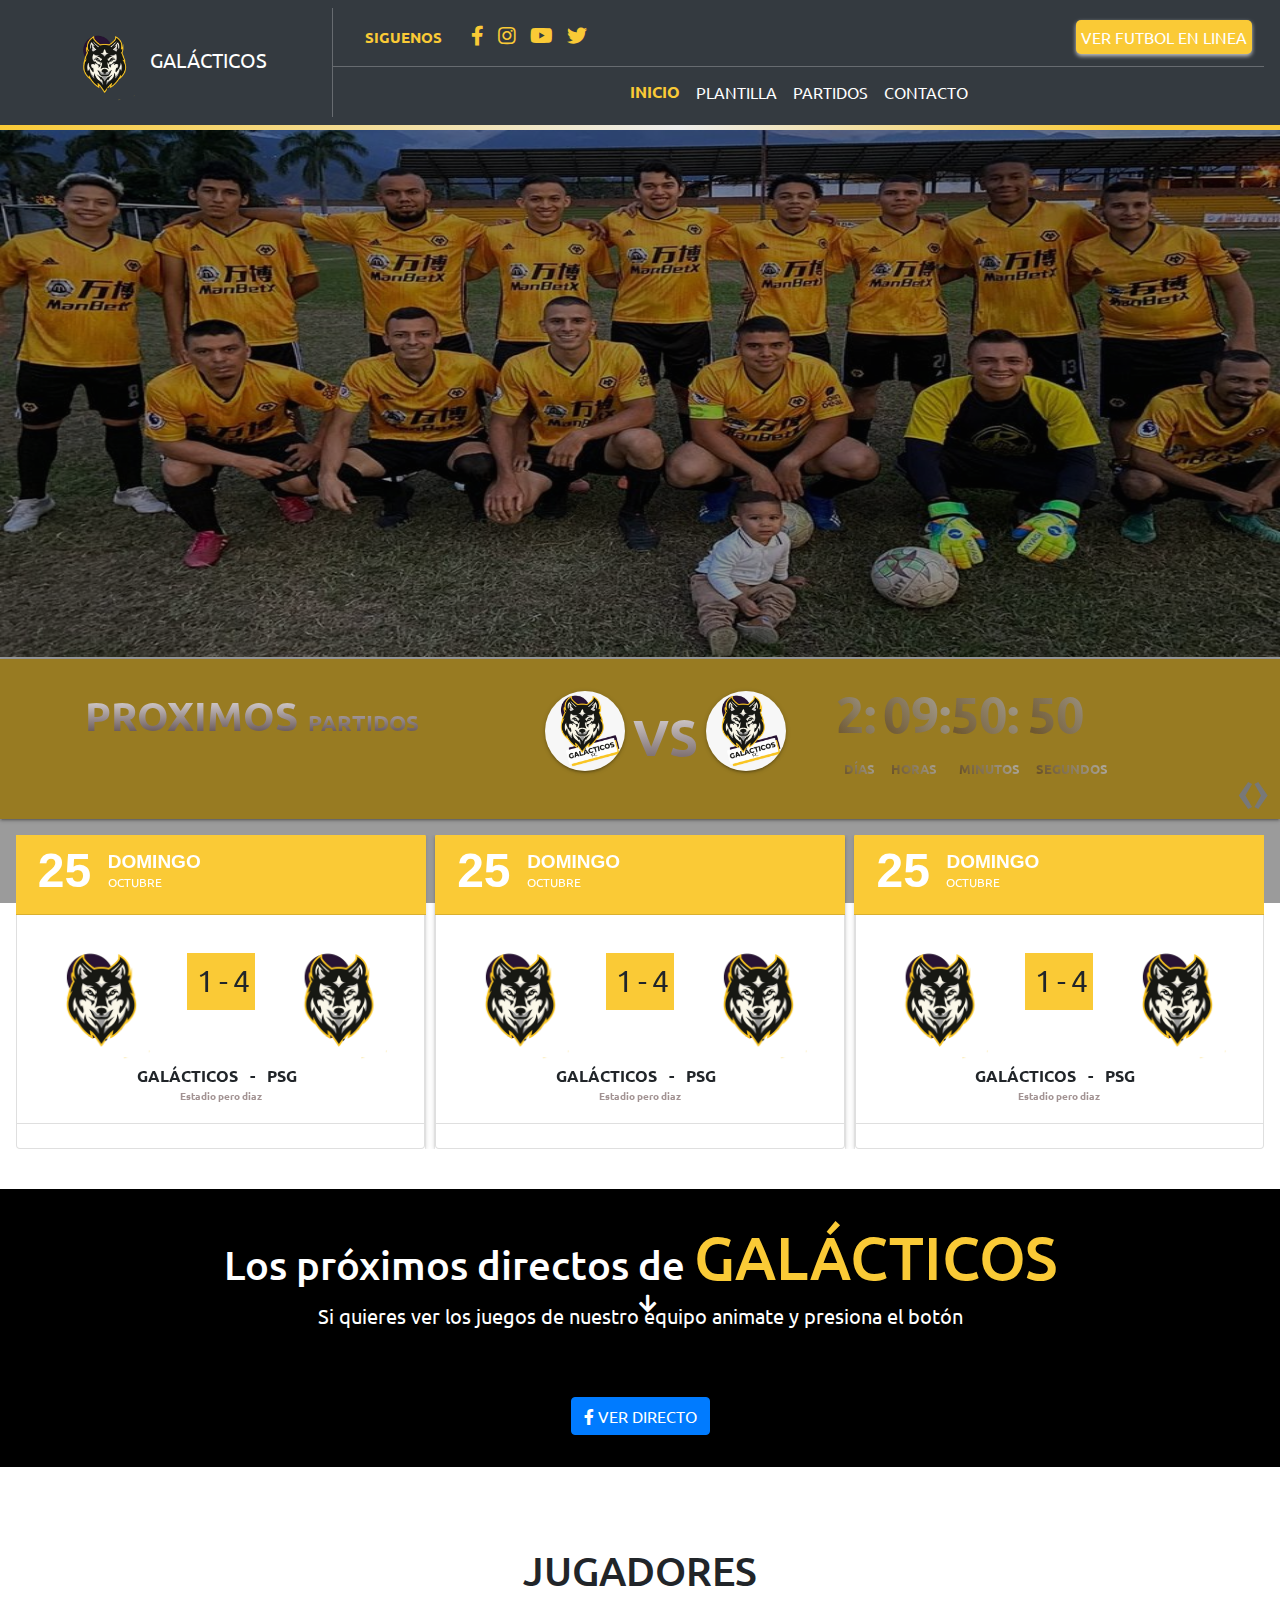
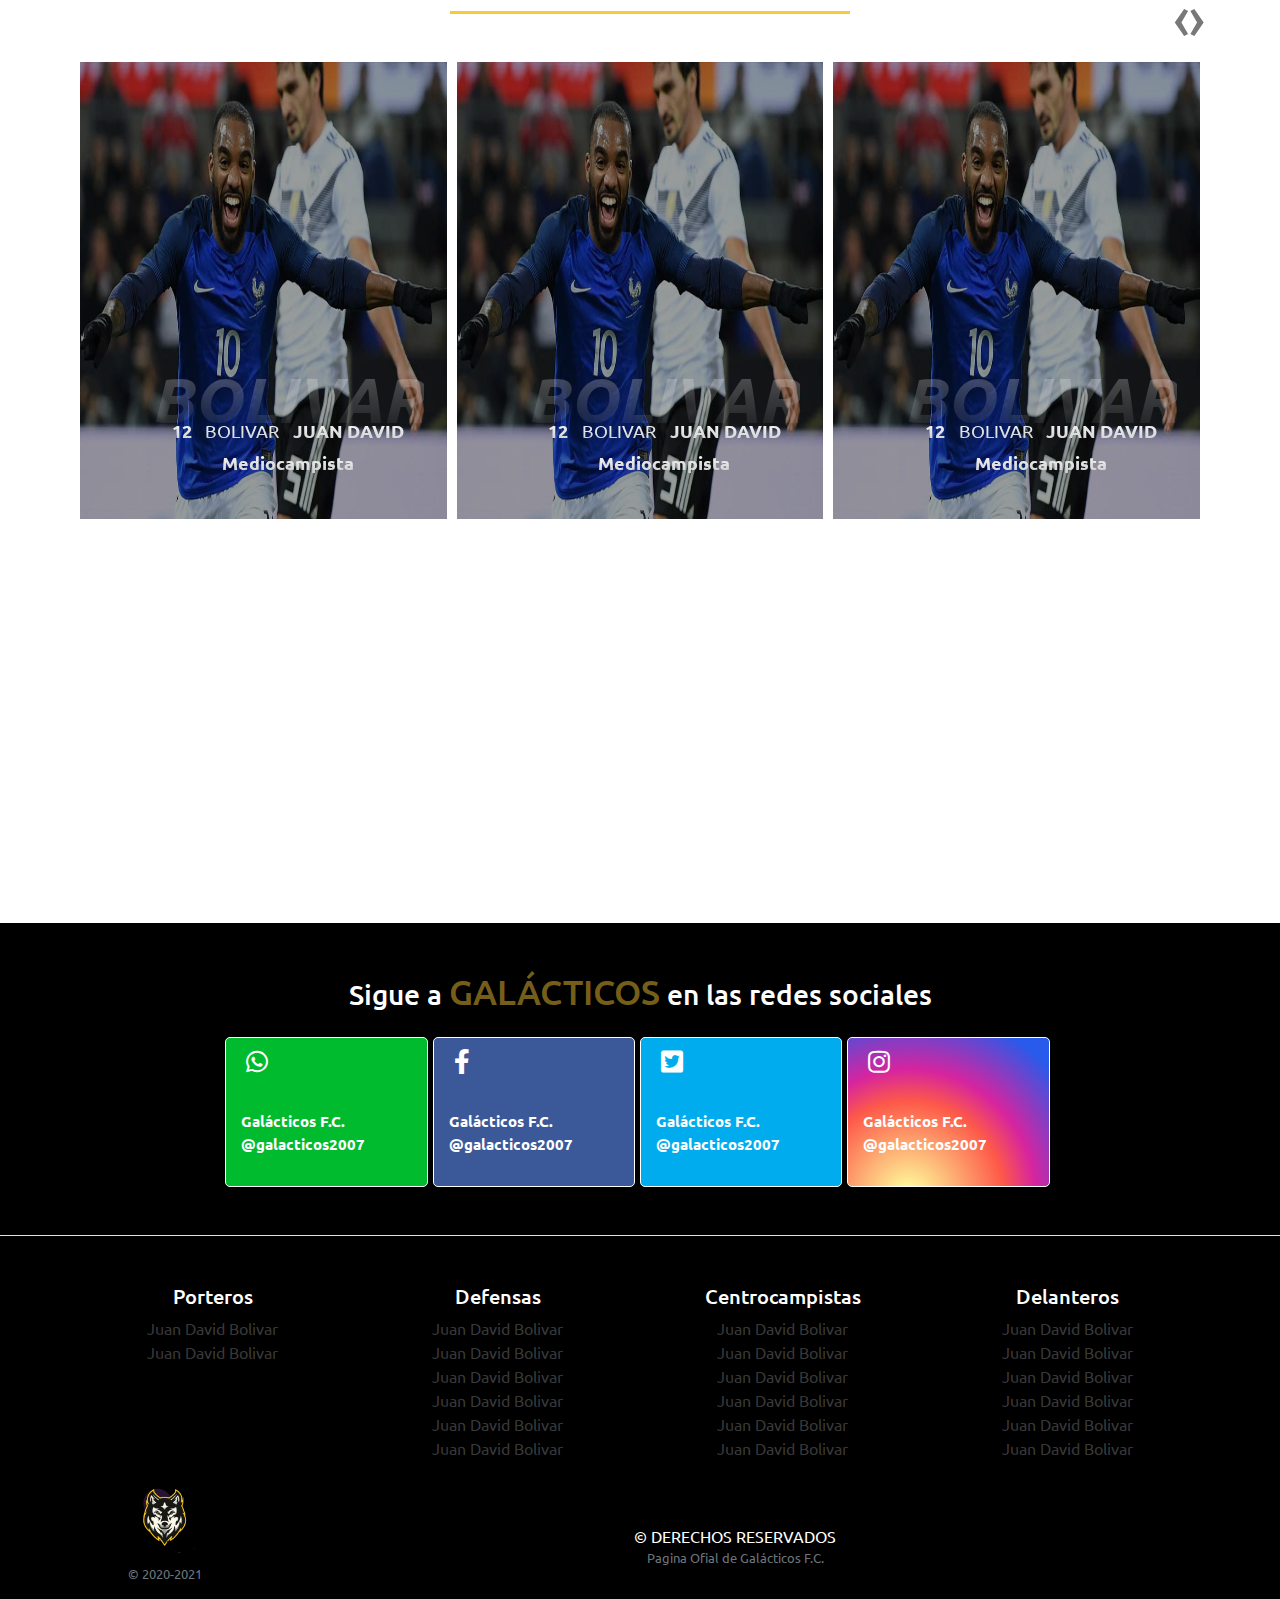
==== index.html @ aa2a275f "'cambios'" ====
<!doctype html>
<html lang="en">

<head>
    <!-- Required meta tags -->
    <meta charset="utf-8">
    <meta name="viewport" content="width=device-width, initial-scale=1, shrink-to-fit=no">

    <link rel="shortcut icon" href="favicon.ico">
    <link rel="icon" type="image/gif" href="assets/images/animated_favicon1.gif">

    <!-- Bootstrap CSS -->
    <!-- <link rel="stylesheet" href="https://cdn.jsdelivr.net/npm/bootstrap@4.5.3/dist/css/bootstrap.min.css" integrity="sha384-TX8t27EcRE3e/ihU7zmQxVncDAy5uIKz4rEkgIXeMed4M0jlfIDPvg6uqKI2xXr2" crossorigin="anonymous"> -->
    <link rel="stylesheet" href="assets/css/bootstrap.min.css">

    <link rel="stylesheet" href="assets/css/owl.carousel.min.css">
    <link rel="stylesheet" href="assets/css/owl.theme.default.min.css">

    <!-- <link href="https://fonts.googleapis.com/css2?family=Ubuntu&display=swap" rel="stylesheet"> -->
    <link href="https://fonts.googleapis.com/css2?family=Ubuntu:wght@700&display=swap" rel="stylesheet">
    <link rel="stylesheet" href="assets/css/fontawesome.css">

    <link rel="stylesheet" href="assets/css/style.css">

    <title>galácticos</title>
</head>

<body>

    <header>
        <nav class="navbar navbar-expand-lg navbar-dark bg-dark">
            <div id="logo-galacticos">
                <a class="navbar-brand" href="#">
                    <img src="assets/images/logo.png" class="img-fluid logo-main" alt=""> GALÁCTICOS
                </a>
            </div>
            <div id="main-galacticos">
                <div id="main-top">
                    <div id="social-networks">
                        <span>SIGUENOS</span>
                        <a href="#"><i class="fab fa-facebook-f"></i></a>
                        <a href="#"><i class="fab fa-instagram"></i></a>
                        <a href="#"><i class="fab fa-youtube"></i></a>
                        <a href="#"><i class="fab fa-twitter"></i></a>
                    </div>
                    <div id="button-line">
                        <a href="">VER FUTBOL EN LINEA</a>
                    </div>

                </div>
                <div id="main-bottom">
                    <button class="navbar-toggler" type="button" data-toggle="collapse" data-target="#navbarNavAltMarkup" aria-controls="navbarNavAltMarkup" aria-expanded="false" aria-label="Toggle navigation">
                        <span class="navbar-toggler-icon"></span>
                      </button>
                    <div class="collapse navbar-collapse" id="navbarNavAltMarkup">
                        <div class="navbar-nav">
                            <a class="nav-link active" href="#">INICIO</a>
                            <a class="nav-link" href="./players.html">PLANTILLA</a>
                            <a class="nav-link" href="#">PARTIDOS</a>
                            <a class="nav-link" href="#">CONTACTO</a>
                        </div>
                    </div>
                </div>
            </div>
        </nav>
        <section class="banner">
            <div class="overlay"></div>
        </section>
    </header>

    <section id="next-games">
        <div class="container">
            <div class="row">
                <div class="col-md-4">
                    <div id="title-next-games">
                        <h3 class="title">
                            PROXIMOS
                            <span>PARTIDOS</span>
                        </h3>
                    </div>
                </div>
                <div class="col-md-8 next-games justify-content-center">
                    <div id="title-next-games-two">
                        <div class="logo-games">
                            <img src=assets/images/logo.jpg alt="" class="img-fluid rounded-circle" width="80" height="80">
                        </div>
                        <div class="games-vs">
                            <span>VS</span>
                        </div>
                        <div class="logo-games">
                            <img src=assets/images/logo.jpg alt="" class="img-fluid rounded-circle" width="80" height="80">
                        </div>
                    </div>
                    <div class="date">
                        <div class="date-day">
                            <div class="number-date">
                                <div class="number" id="day">2</div>

                                <div class="separator">:</div>
                            </div>
                            <div class="title-day">
                                <span>DÍAS</span>
                            </div>
                        </div>
                        <div class="date-hour">
                            <div class="number-date">
                                <div id="number-hours" class="number">09</div>
                                <div class="separator">:</div>
                            </div>
                            <div class="title-day">
                                <span>HORAS</span>
                            </div>
                        </div>
                        <div class="date-minute">
                            <div class="number-date">
                                <div class="number" id="number-minutes">50</div>
                                <div class="separator">:</div>
                            </div>
                            <div class="title-day">
                                <span>MINUTOS</span>
                            </div>
                        </div>
                        <div class="date-seconds">
                            <div class="number-date">
                                <div class="number" id="number-seconds">50</div>
                            </div>
                            <div class="title-day">
                                <span>SEGUNDOS</span>
                            </div>
                        </div>
                    </div>
                </div>
                <!-- <div class="col-md-2">
                </div> -->
            </div>
        </div>
    </section>

    <section id="carousel">
        <div class="owl-carousel">
            <!-- card-carousel -->
            <div class="card-carousel">
                <div class="card">
                    <div class="card-header">
                        <h3 class="title-left">
                            <span class="day">25</span>
                            <span class="info-day">
                                <span class="name-day">DOMINGO</span>
                            <span class="month-day">OCTUBRE</span>
                            </span>
                        </h3>

                    </div>
                    <div class="card-body">
                        <div id="title-next-games-two">
                            <div class="logo-games">
                                <img src=assets/images/logo.png alt="" class="img-fluid" width="80" height="80">
                            </div>
                            <div class="games-vs">
                                <span>1</span>
                                <span>-</span>
                                <span>4</span>
                            </div>
                            <div class="logo-games">
                                <img src=assets/images/logo.png alt="" class="img-fluid" width="80" height="80">
                            </div>
                        </div>
                        <div class="title-team">
                            <span>GALÁCTICOS</span>
                            <span>-</span>
                            <span>PSG</span>
                        </div>
                        <div class="stadium">
                            <span>Estadio pero diaz</span>
                        </div>
                    </div>
                    <div class="card-footer">

                    </div>
                </div>
            </div>

            <!-- card-carousel -->
            <div class="card-carousel">
                <div class="card">
                    <div class="card-header">
                        <h3 class="title-left">
                            <span class="day">25</span>
                            <span class="info-day">
                                <span class="name-day">DOMINGO</span>
                            <span class="month-day">OCTUBRE</span>
                            </span>
                        </h3>

                    </div>
                    <div class="card-body">
                        <div id="title-next-games-two">
                            <div class="logo-games">
                                <img src=assets/images/logo.png alt="" class="img-fluid" width="80" height="80">
                            </div>
                            <div class="games-vs">
                                <span>1</span>
                                <span>-</span>
                                <span>4</span>
                            </div>
                            <div class="logo-games">
                                <img src=assets/images/logo.png alt="" class="img-fluid" width="80" height="80">
                            </div>
                        </div>
                        <div class="title-team">
                            <span>GALÁCTICOS</span>
                            <span>-</span>
                            <span>PSG</span>
                        </div>
                        <div class="stadium">
                            <span>Estadio pero diaz</span>
                        </div>
                    </div>
                    <div class="card-footer">

                    </div>
                </div>
            </div>

            <!-- card-carousel -->
            <div class="card-carousel">
                <div class="card">
                    <div class="card-header">
                        <h3 class="title-left">
                            <span class="day">25</span>
                            <span class="info-day">
                                <span class="name-day">DOMINGO</span>
                            <span class="month-day">OCTUBRE</span>
                            </span>
                        </h3>

                    </div>
                    <div class="card-body">
                        <div id="title-next-games-two">
                            <div class="logo-games">
                                <img src=assets/images/logo.png alt="" class="img-fluid" width="80" height="80">
                            </div>
                            <div class="games-vs">
                                <span>1</span>
                                <span>-</span>
                                <span>4</span>
                            </div>
                            <div class="logo-games">
                                <img src=assets/images/logo.png alt="" class="img-fluid" width="80" height="80">
                            </div>
                        </div>
                        <div class="title-team">
                            <span>GALÁCTICOS</span>
                            <span>-</span>
                            <span>PSG</span>
                        </div>
                        <div class="stadium">
                            <span>Estadio pero diaz</span>
                        </div>
                    </div>
                    <div class="card-footer">

                    </div>
                </div>
            </div>

            <!-- card-carousel -->
            <div class="card-carousel">
                <div class="card">
                    <div class="card-header">
                        <h3 class="title-left">
                            <span class="day">25</span>
                            <span class="info-day">
                                <span class="name-day">DOMINGO</span>
                            <span class="month-day">OCTUBRE</span>
                            </span>
                        </h3>

                    </div>
                    <div class="card-body">
                        <div id="title-next-games-two">
                            <div class="logo-games">
                                <img src=assets/images/logo.png alt="" class="img-fluid" width="80" height="80">
                            </div>
                            <div class="games-vs">
                                <span>1</span>
                                <span>-</span>
                                <span>4</span>
                            </div>
                            <div class="logo-games">
                                <img src=assets/images/logo.png alt="" class="img-fluid" width="80" height="80">
                            </div>
                        </div>
                        <div class="title-team">
                            <span>GALÁCTICOS</span>
                            <span>-</span>
                            <span>PSG</span>
                        </div>
                        <div class="stadium">
                            <span>Estadio pero diaz</span>
                        </div>
                    </div>
                    <div class="card-footer">

                    </div>
                </div>
            </div>

            <!-- card-carousel -->
            <div class="card-carousel">
                <div class="card">
                    <div class="card-header">
                        <h3 class="title-left">
                            <span class="day">25</span>
                            <span class="info-day">
                                <span class="name-day">DOMINGO</span>
                            <span class="month-day">OCTUBRE</span>
                            </span>
                        </h3>

                    </div>
                    <div class="card-body">
                        <div id="title-next-games-two">
                            <div class="logo-games">
                                <img src=assets/images/logo.png alt="" class="img-fluid" width="80" height="80">
                            </div>
                            <div class="games-vs">
                                <span>1</span>
                                <span>-</span>
                                <span>4</span>
                            </div>
                            <div class="logo-games">
                                <img src=assets/images/logo.png alt="" class="img-fluid" width="80" height="80">
                            </div>
                        </div>
                        <div class="title-team">
                            <span>GALÁCTICOS</span>
                            <span>-</span>
                            <span>PSG</span>
                        </div>
                        <div class="stadium">
                            <span>Estadio pero diaz</span>
                        </div>
                    </div>
                    <div class="card-footer">

                    </div>
                </div>
            </div>

            <!-- card-carousel -->
            <div class="card-carousel">
                <div class="card">
                    <div class="card-header">
                        <h3 class="title-left">
                            <span class="day">25</span>
                            <span class="info-day">
                                <span class="name-day">DOMINGO</span>
                            <span class="month-day">OCTUBRE</span>
                            </span>
                        </h3>

                    </div>
                    <div class="card-body">
                        <div id="title-next-games-two">
                            <div class="logo-games">
                                <img src=assets/images/logo.png alt="" class="img-fluid" width="80" height="80">
                            </div>
                            <div class="games-vs">
                                <span>1</span>
                                <span>-</span>
                                <span>4</span>
                            </div>
                            <div class="logo-games">
                                <img src=assets/images/logo.png alt="" class="img-fluid" width="80" height="80">
                            </div>
                        </div>
                        <div class="title-team">
                            <span>GALÁCTICOS</span>
                            <span>-</span>
                            <span>PSG</span>
                        </div>
                        <div class="stadium">
                            <span>Estadio pero diaz</span>
                        </div>
                    </div>
                    <div class="card-footer">

                    </div>
                </div>
            </div>


        </div>
    </section>

    <section id="directos">
        <h1>Los próximos directos de <span>galácticos</span></h1>
        <p>Si quieres ver los juegos de nuestro equipo animate y presiona el botón
            <div class="flecha-directos">
                <a title="Saber más!" class="menuPpal suavizado" href="#ideas"><i class="fas fa-arrow-down flecha animatedColor" aria-hidden="true"></i> </a>
            </div>
            <!-- <i class="fas fa-arrow-down"></i></p> -->
            <div class="text-center">
                <a href="https://web.facebook.com/galacticos2007/live_videos/?ref=page_internal" target="_blank"><button class="btn btn-primary"><i class="fab fa-facebook-f"></i> Ver directo </button></a>
            </div>
    </section>

    <section id="team">
        <h1>jugadores</h1>
        <hr class="hr-team">
        <div class="owl-carousel mt-5">
            <div class="team-container">
                <div class="team-item">
                    <img src="assets/images/equipo.jpg" alt="" class="team-img">
                    <di class="overlay"></di>
                    <div class="team-info-person">
                        <p class="team-info-person-p">
                            <span class="name-large">BOLIVAR</span>
                            <span class="number">12</span>
                            <span class="firt-name">BOLIVAR</span>
                            <span class="name">JUAN DAVID</span>
                        </p>
                        <span class="position">Mediocampista</span>
                    </div>
                    <div class="team-text">
                        <div class="row">
                            <div class="col-md-4">
                                <div class="info-games">
                                    <span class="title-games">Partidos</span>
                                    <span class="number-games">6</span>
                                    <span class="year-games">Año-2020</span>
                                </div>
                            </div>
                            <div class="col-md-4">
                                <div class="info-games">
                                    <span class="title-games">Goles</span>
                                    <span class="number-games">3</span>
                                    <span class="year-games">Año-2020</span>
                                </div>
                            </div>
                            <div class="col-md-4">
                                <div class="info-games">
                                    <span class="title-games">Asistencias</span>
                                    <span class="number-games">4</span>
                                    <span class="year-games">Año-2020</span>
                                </div>
                            </div>
                        </div>
                    </div>
                </div>
            </div>
            <div class="team-container">
                <div class="team-item">
                    <img src="assets/images/equipo.jpg" alt="" class="team-img">
                    <di class="overlay"></di>
                    <div class="team-info-person">
                        <p class="team-info-person-p">
                            <span class="name-large">BOLIVAR</span>
                            <span class="number">12</span>
                            <span class="firt-name">BOLIVAR</span>
                            <span class="name">JUAN DAVID</span>
                        </p>
                        <span class="position">Mediocampista</span>
                    </div>
                    <div class="team-text">
                        <div class="row">
                            <div class="col-md-4">
                                <div class="info-games">
                                    <span class="title-games">Partidos</span>
                                    <span class="number-games">6</span>
                                    <span class="year-games">Año-2020</span>
                                </div>
                            </div>
                            <div class="col-md-4">
                                <div class="info-games">
                                    <span class="title-games">Goles</span>
                                    <span class="number-games">3</span>
                                    <span class="year-games">Año-2020</span>
                                </div>
                            </div>
                            <div class="col-md-4">
                                <div class="info-games">
                                    <span class="title-games">Asistencias</span>
                                    <span class="number-games">4</span>
                                    <span class="year-games">Año-2020</span>
                                </div>
                            </div>
                        </div>
                    </div>
                </div>
            </div>
            <div class="team-container">
                <div class="team-item">
                    <img src="assets/images/equipo.jpg" alt="" class="team-img">
                    <di class="overlay"></di>
                    <div class="team-info-person">
                        <p class="team-info-person-p">
                            <span class="name-large">BOLIVAR</span>
                            <span class="number">12</span>
                            <span class="firt-name">BOLIVAR</span>
                            <span class="name">JUAN DAVID</span>
                        </p>
                        <span class="position">Mediocampista</span>
                    </div>
                    <div class="team-text">
                        <div class="row">
                            <div class="col-md-4">
                                <div class="info-games">
                                    <span class="title-games">Partidos</span>
                                    <span class="number-games">6</span>
                                    <span class="year-games">Año-2020</span>
                                </div>
                            </div>
                            <div class="col-md-4">
                                <div class="info-games">
                                    <span class="title-games">Goles</span>
                                    <span class="number-games">3</span>
                                    <span class="year-games">Año-2020</span>
                                </div>
                            </div>
                            <div class="col-md-4">
                                <div class="info-games">
                                    <span class="title-games">Asistencias</span>
                                    <span class="number-games">4</span>
                                    <span class="year-games">Año-2020</span>
                                </div>
                            </div>
                        </div>
                    </div>
                </div>
            </div>
            <div class="team-container">
                <div class="team-item">
                    <img src="assets/images/equipo.jpg" alt="" class="team-img">
                    <di class="overlay"></di>
                    <div class="team-info-person">
                        <p class="team-info-person-p">
                            <span class="name-large">BOLIVAR</span>
                            <span class="number">12</span>
                            <span class="firt-name">BOLIVAR</span>
                            <span class="name">JUAN DAVID</span>
                        </p>
                        <span class="position">Mediocampista</span>
                    </div>
                    <div class="team-text">
                        <div class="row">
                            <div class="col-md-4">
                                <div class="info-games">
                                    <span class="title-games">Partidos</span>
                                    <span class="number-games">6</span>
                                    <span class="year-games">Año-2020</span>
                                </div>
                            </div>
                            <div class="col-md-4">
                                <div class="info-games">
                                    <span class="title-games">Goles</span>
                                    <span class="number-games">3</span>
                                    <span class="year-games">Año-2020</span>
                                </div>
                            </div>
                            <div class="col-md-4">
                                <div class="info-games">
                                    <span class="title-games">Asistencias</span>
                                    <span class="number-games">4</span>
                                    <span class="year-games">Año-2020</span>
                                </div>
                            </div>
                        </div>
                    </div>
                </div>
            </div>
            <div class="team-container">
                <div class="team-item">
                    <img src="assets/images/equipo.jpg" alt="" class="team-img">
                    <di class="overlay"></di>
                    <div class="team-info-person">
                        <p class="team-info-person-p">
                            <span class="name-large">BOLIVAR</span>
                            <span class="number">12</span>
                            <span class="firt-name">BOLIVAR</span>
                            <span class="name">JUAN DAVID</span>
                        </p>
                        <span class="position">Mediocampista</span>
                    </div>
                    <div class="team-text">
                        <div class="row">
                            <div class="col-md-4">
                                <div class="info-games">
                                    <span class="title-games">Partidos</span>
                                    <span class="number-games">6</span>
                                    <span class="year-games">Año-2020</span>
                                </div>
                            </div>
                            <div class="col-md-4">
                                <div class="info-games">
                                    <span class="title-games">Goles</span>
                                    <span class="number-games">3</span>
                                    <span class="year-games">Año-2020</span>
                                </div>
                            </div>
                            <div class="col-md-4">
                                <div class="info-games">
                                    <span class="title-games">Asistencias</span>
                                    <span class="number-games">4</span>
                                    <span class="year-games">Año-2020</span>
                                </div>
                            </div>
                        </div>
                    </div>
                </div>
            </div>
        </div>
    </section>

    <section id="statistics">
        <div class="container">
            <div class="row">
                <div class="col-md-3 justify-content-center">
                    <div class="text-center">
                        <div class="text">
                            <span>Partidos</span>
                            <strong class="number" data-number="20">7</strong>
                            <span>jugados</span>
                        </div>
                    </div>
                </div>
                <div class="col-md-3 justify-content-center">
                    <div class="text-center">
                        <div class="text">
                            <span>Partidos</span>
                            <strong class="number" data-number="20">5</strong>
                            <span>Ganados</span>
                        </div>
                    </div>
                </div>
                <div class="col-md-3 justify-content-center">
                    <div class="text-center">
                        <div class="text">
                            <span>Partidos</span>
                            <strong class="number" data-number="20">1</strong>
                            <span>Empatados</span>
                        </div>
                    </div>
                </div>
                <div class="col-md-3 justify-content-center">
                    <div class="text-center">
                        <div class="text">
                            <span>Partidos</span>
                            <strong class="number" data-number="20">1</strong>
                            <span>Perdidos</span>
                        </div>
                    </div>
                </div>
            </div>
        </div>
    </section>

    <section id="social-networks-gal">
        <h3>Sigue a <span>galácticos</span> en las redes sociales</h3>
        <div class="row justify-content-center mt-4">
            <div class=" col-md-2 red-social-wha ">
                <div class="social-icon ">
                    <i class="fab fa-whatsapp "></i>
                </div>
                <div class="social-info ">
                    <a href="https://web.whatsapp.com/" target="_blank">
                        <span>Galácticos F.C.</span>
                    </a>
                    <br>
                    <span>@galacticos2007</span>
                </div>
            </div>
            <div class="col-md-2 red-social-fac ">
                <div class="social-icon ">
                    <i class="fab fa-facebook-f "></i>
                </div>
                <div class="social-info ">
                    <a href="https://web.facebook.com/galacticos2007/live_videos/?ref=page_internal" target="_blank">
                        <span>Galácticos F.C.</span>
                    </a>
                    <br>
                    <span>@galacticos2007</span>
                </div>
            </div>
            <div class="col-md-2 red-social-twi ">
                <div class="social-icon ">
                    <i class="fab fa-twitter-square "></i>
                </div>
                <div class="social-info">
                    <a href="https://twitter.com/" target="_blank">
                        <span>Galácticos F.C.</span>
                    </a>
                    <br>
                    <span>@galacticos2007</span>
                </div>
            </div>
            <div class="col-md-2 red-social-ins ">
                <div class="social-icon ">
                    <i class="fab fa-instagram "></i>
                </div>
                <div class="social-info ">
                    <a href="https://www.instagram.com/?hl=es-la" target="_blank">
                        <span>Galácticos F.C.</span>
                    </a>
                    <br>
                    <span>@galacticos2007</span>
                </div>
            </div>
        </div>
    </section>

    <footer class="pt-4 pt-md-5 border-top footer-gala">
        <div class="container">
            <div class="row text-center">
                <div class="col-md-3">
                    <h5>

                        Porteros

                    </h5>
                    <ul class="list-unstyled text-small">
                        <li>
                            <a class="text-muted" href="#">
                                
                                Juan David Bolivar
                            </a>
                        </li>
                        <li>
                            <a class="text-muted" href="#">
                                
                                Juan David Bolivar
                                
                            </a>
                        </li>
                    </ul>
                </div>
                <div class="col-md-3">
                    <h5>

                        Defensas

                    </h5>
                    <ul class="list-unstyled text-small">
                        <li>
                            <a class="text-muted" href="#">
                                
                                Juan David Bolivar
                            </a>
                        </li>
                        <li>
                            <a class="text-muted" href="#">
                                
                                Juan David Bolivar
                                
                            </a>
                        </li>
                        <li>
                            <a class="text-muted" href="#">
                                
                                Juan David Bolivar
                            </a>
                        </li>
                        <li>
                            <a class="text-muted" href="#">
                                
                                Juan David Bolivar
                                
                            </a>
                        </li>
                        <li>
                            <a class="text-muted" href="#">
                                
                                Juan David Bolivar
                            </a>
                        </li>
                        <li>
                            <a class="text-muted" href="#">
                                
                                Juan David Bolivar
                                
                            </a>
                        </li>
                    </ul>
                </div>
                <div class="col-md-3">
                    <h5>

                        Centrocampistas

                    </h5>
                    <ul class="list-unstyled text-small">
                        <li>
                            <a class="text-muted" href="#">
                                
                                Juan David Bolivar
                                
                            </a>
                        </li>
                        <li>
                            <a class="text-muted" href="#">
                                
                                Juan David Bolivar
                                
                            </a>
                        </li>
                        <li>
                            <a class="text-muted" href="#">
                                
                                Juan David Bolivar
                                
                            </a>
                        </li>
                        <li>
                            <a class="text-muted" href="#">
                                
                                Juan David Bolivar
                                
                            </a>
                        </li>
                        <li>
                            <a class="text-muted" href="#">
                                
                                Juan David Bolivar
                                
                            </a>
                        </li>
                        <li>
                            <a class="text-muted" href="#">
                                
                                Juan David Bolivar
                                
                            </a>
                        </li>
                    </ul>
                </div>
                <div class="col-md-3">
                    <h5>

                        Delanteros

                    </h5>
                    <ul class="list-unstyled text-small">
                        <li>
                            <a class="text-muted" href="#">
                                
                                Juan David Bolivar
                                
                            </a>
                        </li>
                        <li>
                            <a class="text-muted" href="#">
                                
                                Juan David Bolivar
                                
                            </a>
                        </li>
                        <li>
                            <a class="text-muted" href="#">
                                
                                Juan David Bolivar
                                
                            </a>
                        </li>
                        <li>
                            <a class="text-muted" href="#">
                                
                                Juan David Bolivar
                                
                            </a>
                        </li>
                        <li>
                            <a class="text-muted" href="#">
                                
                                Juan David Bolivar
                                
                            </a>
                        </li>
                        <li>
                            <a class="text-muted" href="#">
                                
                                Juan David Bolivar
                                
                            </a>
                        </li>
                    </ul>
                </div>

                <div class="col-md-2">
                    <img class="mb-2" src="assets/images/logo.png" alt="" width="80" height="80">
                    <small class="d-block mb-3 text-muted">© 2020-2021</small>
                </div>
                <div class="col-md-10 text-center">
                    <p class=" mt-5 ">
                        © DERECHOS RESERVADOS
                        <small class="d-block mb-3 text-muted ">
                            Pagina Ofial de Galácticos F.C.
                        </small>
                    </p>
                </div>
            </div>
        </div>
    </footer>


    <script src="assets/js/jquery.min.js"></script>
    <script src="assets/js/bootstrap.bundle.min.js "></script>
    <script src="assets/js/owl.carousel.min.js "></script>
    <script src="assets/js/global.js "></script>

    </script>

</body>

</html>
---- assets/css/style.css ----
* {
    padding: 0;
    margin: 0;
}

body {
    font-family: 'Ubuntu', sans-serif;
}


/* ====================================================
        main-galacticos
    ==================================================== */

.navbar {
    text-align: center;
    padding-bottom: 13px;
    background: linear-gradient( to left, rgb(250 202 54) 0%, rgb(250 202 54) 12%, rgb(237 237 237) 47%, rgb(250 202 54) 100%) left bottom #777 no-repeat;
    background-size: 100% 5px;
}


/* .sticky-top {
    position: fixed;
    top: 0;
    right: 0;
    left: 0;
    z-index: 1030;
    -webkit-box-shadow: 0 0 9px 0 rgba(0, 0, 0, .3);
    box-shadow: 0 0 9px 0 rgba(0, 0, 0, .3);
    -webkit-animation: 300ms ease-in-out 0s normal none 1 running fadeInDown;
    animation: 300ms ease-in-out 0s normal none 1 running fadeInDown;
} */

.navbar-brand {
    width: 300px;
    text-align: center;
    text-transform: uppercase;
}

#logo-galacticos .logo-main {
    width: 80px;
    height: 80px;
}

.navbar #main-galacticos {
    width: 1200px;
    border-left: 1px solid #ededed47;
}

.navbar #main-galacticos #main-top {
    display: flex;
    justify-content: space-between;
    padding: 12px;
    border-bottom: 1px solid #ededed47;
}

.navbar #main-galacticos #main-bottom {
    padding: 5px;
}

.navbar #main-galacticos #main-bottom .collapse {
    justify-content: center;
}

.navbar #main-galacticos #main-top #social-networks span {
    font-size: 15px;
    margin: 20px;
    font-weight: 700;
    color: #faca36;
}

.navbar #main-galacticos #main-top #social-networks a {
    font-size: 20px;
    margin: 5px;
    color: #faca36;
}

.navbar #main-galacticos #main-top #button-line {
    border-radius: 5px;
    padding: 5px;
    background: #faca36;
    box-shadow: 0 .125rem .25rem rgba(245, 243, 243, 0.774)!important;
}

.navbar #main-galacticos #main-top #button-line a {
    color: #ffffff!important;
    text-decoration: none;
}

.navbar-dark .navbar-nav .nav-link.active {
    color: #faca36!important;
    font-weight: 700;
}

.navbar-dark .navbar-nav .nav-link:hover {
    color: #faca36!important;
    border-bottom: 5px solid #f9d154;
    margin-bottom: -18px;
    font-weight: 700;
}

.navbar-dark .navbar-nav .nav-link {
    color: rgb(255, 255, 255);
}

.banner {
    background-image: url(../images/banner2.jpg);
    background-size: 100% 657px;
    background-attachment: fixed;
    height: 529px;
    background-repeat: no-repeat;
}

.banner .overlay {
    position: absolute;
    top: 130px;
    left: 0;
    right: 0;
    bottom: -3px;
    content: '';
    opacity: .4;
    width: 100%;
    background: #060606;
}


/* ===============================================
NEXT GAMES
================================================== */

#next-games {
    padding: 2rem;
    background-color: #faca36;
    box-shadow: 0 1px 5px 0 rgba(0, 0, 0, .2), 0 2px 2px 0 rgba(0, 0, 0, .14), 0 3px 1px -2px rgba(0, 0, 0, .12);
}

#next-games #title-next-games h3.title {
    background: linear-gradient(0deg, #524040, #f5f1f1);
    -webkit-background-clip: text;
    -webkit-text-fill-color: transparent;
    color: #fff;
    font-size: 40px;
    font-weight: bold;
}

#next-games #title-next-games h3.title span {
    font-size: 22px;
}

#next-games #title-next-games h3.title-two {
    font-size: 15px;
}

.date .date-day .number-date,
.next-games #title-next-games-two,
.card-body #title-next-games-two {
    display: flex;
}

.next-games {
    display: flex;
    justify-content: space-between;
}

.next-games #title-next-games-two .games-vs {
    font-size: 50px;
    margin: 8px;
    background: linear-gradient(0deg, #524040, #f5f1f1);
    -webkit-background-clip: text;
    -webkit-text-fill-color: transparent;
    color: #fff;
    font-weight: bold;
}

.next-games #title-next-games-two .logo-games img {
    box-shadow: 0 1px 5px 0 rgba(0, 0, 0, .2), 0 2px 2px 0 rgba(0, 0, 0, .14), 0 3px 1px -2px rgba(0, 0, 0, .12);
}

.next-games .date {
    display: flex;
    margin-left: 50px;
}

.next-games .date .date-day .number-date {
    font-size: 50px;
    margin-top: -15px;
    background: linear-gradient(230deg, #b5b2ab, #63491c);
    -webkit-background-clip: text;
    -webkit-text-fill-color: transparent;
    color: #fff;
    font-weight: bold;
}

.next-games .date .date-day .title-day,
.next-games .date .date-hour .title-day,
.next-games .date .date-minute .title-day,
.next-games .date .date-seconds .title-day {
    font-size: 13px;
    /* font-weight: 500; */
    margin: 8px;
    background: linear-gradient(230deg, #b5b2ab, #63491c);
    -webkit-background-clip: text;
    -webkit-text-fill-color: transparent;
    color: #fff;
    font-weight: bold;
}

.next-games .date .date-hour .number-date,
.next-games .date .date-minute .number-date,
.next-games .date .date-seconds .number-date {
    display: flex;
    font-size: 50px;
    margin-top: -15px;
    background: linear-gradient(230deg, #b5b2ab, #63491c);
    -webkit-background-clip: text;
    -webkit-text-fill-color: transparent;
    color: #fff;
    font-weight: bold;
}


/*================================================
 CAROUSEL 
 ================================================*/

#carousel .owl-prev,
#team .owl-prev {
    right: 10px;
}

#carousel .owl-next,
#team .owl-next {
    right: -5px;
}

#carousel .owl-prev,
#carousel .owl-next,
#team .owl-prev,
#team .owl-next {
    position: absolute;
    bottom: 100%;
}

#carousel .owl-prev span,
#carousel .owl-next span,
#team .owl-prev span,
#team .owl-next span {
    font-size: 60px;
    color: #787878;
}

#carousel .owl-prev span:hover,
#carousel .owl-next span:hover,
#team .owl-prev span:hover,
#team .owl-next span:hover {
    color: #faca36;
    border-radius: none;
}

#carousel .owl-next:focus,
#carousel .owl-prev:focus,
#team .owl-next:focus,
#team .owl-prev:focus {
    outline: none;
}

#carousel .owl-theme .owl-nav [class*="owl"]:hover,
#team .owl-theme .owl-nav [class*="owl"]:hover {
    background-color: transparent;
}

#carousel .owl-carousel.owl-drag .owl-item {
    box-shadow: 0 1px 5px 0 rgba(0, 0, 0, .2), 0 2px 2px 0 rgba(0, 0, 0, .14), 0 3px 1px -2px rgba(0, 0, 0, .12);
}

#carousel .owl-carousel.owl-drag .owl-item:hover {
    -webkit-box-shadow: -1px 10px 11px -1px rgba(0, 0, 0, 0.51);
    -moz-box-shadow: -1px 10px 11px -1px rgba(0, 0, 0, 0.51);
    box-shadow: -1px 10px 11px -1px rgba(0, 0, 0, 0.51);
}

#carousel {
    padding: 1rem;
}

#carousel .card-header {
    background-color: rgb(250 202 54)!important;
    margin: -.1rem;
    padding: .7rem 1.4rem .6rem;
    display: flex;
    color: #fff;
}

#carousel .card-header .title-left {
    line-height: 1rem;
    word-spacing: .6rem;
}

#carousel .card-header .title-left .day {
    font-family: fcb-extra-bold, Arial, Helvetica Neue, Helvetica, sans-serif;
    font-weight: 700;
    line-height: 3.2rem;
    font-size: 3rem;
    display: inline-block;
}

#carousel .card-header .title-left .info-day {
    text-transform: uppercase;
    display: inline-block;
    word-spacing: normal;
}

#carousel .card-header .title-left .info-day .name-day {
    font-family: fcb-extra-bold, Arial, Helvetica Neue, Helvetica, sans-serif;
    font-weight: 600;
    display: block;
    font-size: 19px;
    line-height: 1.6rem;
}

#carousel .card-header .title-left .info-day .month-day {
    font-family: 'Ubuntu', sans-serif;
    font-weight: 400;
    display: block;
    font-size: 12px;
    line-height: 1rem;
}

#carousel .card-body #title-next-games-two .games-vs {
    display: flex;
    font-size: 30px;
    margin: 10px;
    background: #faca36;
    margin: 20px;
    padding: 5px;
    max-height: 57px;
}

#carousel .card-body #title-next-games-two .games-vs span {
    margin-left: 5px;
}

#carousel .card-body .title-team {
    text-align: center;
}

#carousel .card-body .title-team span {
    text-align: center;
    font-weight: 700;
    margin-right: 8px;
}

#carousel .card-body .stadium {
    text-align: center;
    font-size: 10px;
    color: #a29393;
    font-weight: 900;
}

#carousel .card-footer {
    background: transparent!important;
}


/*===========================================
 DIRECTOS 
 ====================================*/

#directos {
    background: #000000;
    padding: 2rem;
}

#directos h1 {
    text-align: center;
    color: #fff;
}

#directos h1 span {
    font-size: 60px;
    color: rgb(250, 202, 54);
    text-transform: uppercase;
}

#directos p {
    font-size: 20px;
    text-align: center;
    color: #fff;
}

#directos button {
    text-transform: uppercase;
}

.flecha-directos {
    width: 100px;
    height: 50px;
    margin: 0 auto;
    position: relative;
    top: -55px;
    left: 4%;
}

.animatedColor {
    color: white;
}

.flecha {
    animation: arrow 1s ease-in-out infinite;
    font-size: 20px;
}

.flecha:hover {
    animation: arrow 1s ease-out infinite !important;
    color: #229bf4;
}

@keyframes arrow {
    0% {
        transform: translate(0px, 50px);
    }
    50% {
        transform: translate(0px, 60px);
    }
    100% {
        transform: translate(0px, 50px);
    }
}


/*===========================================
 TEAM
 ====================================*/

#team {
    padding: 5rem;
}

#team h1 {
    text-align: center;
    text-transform: uppercase;
}

#team .hr-team {
    position: relative;
    left: 33%;
    width: 400px;
    border-top: 3px solid rgba(250, 202, 54);
}

#team .team-person-picture img {
    height: 457px;
}

#team .overlay {
    position: absolute;
    top: 0;
    left: 0;
    right: 0;
    bottom: 0;
    content: '';
    opacity: .4;
    width: 100%;
    background: #060606;
}

.team-item img {
    width: 100%;
    height: 457px;
}

.team-item {
    overflow: hidden;
    position: relative;
}

.team-text {
    position: absolute;
    padding: 20px;
    border: 1px solid #ffffff7a;
    width: 100%;
    bottom: 0;
    transform: translateY(110%);
    -webkit-transform: translateY(110%);
    -ms-transform: translateY(110%);
    transition: all 0.5s ease-out;
    -webkit-transition: all 0.5s ease-out;
    -ms-transition: all 0.5s ease-out;
}

.team-text p {
    text-align: justify;
}

.team-item:hover .team-text {
    transform: translateY(0%);
    -webkit-transform: translateY(0%);
    -ms-transform: translateY(0%);
}

.team-item:hover .team-info-person {
    bottom: 30%;
    transition: all 0.5s;
    -webkit-transition: all 0.5s;
    -ms-transition: all 0.5s;
}

.team-item:hover .team-img {
    transform: scale(1.15);
    -webkit-transform: scale(1.1);
    -ms-transform: scale(1.1);
}

.team-img {
    transition: all 0.5s;
    -webkit-transition: all 0.5s;
    -ms-transition: all 0.5s;
}

.team-info-person {
    position: absolute;
    bottom: 0;
    left: 25%;
    transition: all 0.5s;
    -webkit-transition: all 0.5s;
    -ms-transition: all 0.5s;
    text-align: center;
}

#team .team-info-person-p .name-large {
    font-family: 'Ubuntu', sans-serif;
    font-weight: 700;
    font-size: 4rem;
    font-style: italic;
    color: hsl(0deg 72% 43%);
    position: absolute;
    line-height: 7rem;
    left: 50%;
    -webkit-transform: translateX(-52%);
    transform: translateX(-52%);
    bottom: 4rem;
    text-transform: uppercase;
}

#team .team-info-person-p .name-large {
    background: linear-gradient(180deg, hsl(0deg 100% 99% / 37%), hsla(0, 0%, 100%, 0) 90%);
    -webkit-background-clip: text;
    -webkit-text-fill-color: #19020200;
    color: #fff;
}

#team .team-info-person-p .number,
#team .team-info-person-p .name,
#team .team-info-person .position {
    font-family: 'Ubuntu', sans-serif;
    margin-right: .6rem;
    font-size: 1.1rem;
    font-weight: 700;
    line-height: 3rem;
    background: linear-gradient(180deg, hsla(0, 0%, 100%, .5), rgba(0, 0, 0, .2)), linear-gradient(#fff, #fff);
    -webkit-background-clip: text;
    -webkit-text-fill-color: transparent;
    color: #fff;
    /* font-style: italic; */
}

#team .team-info-person-p .firt-name {
    font-family: 'Ubuntu', sans-serif;
    margin-right: .6rem;
    font-size: 1.1rem;
    line-height: 3rem;
    background: linear-gradient(180deg, hsla(0, 0%, 100%, .5), rgba(0, 0, 0, .2)), linear-gradient(#fff, #fff);
    -webkit-background-clip: text;
    -webkit-text-fill-color: transparent;
    color: #fff;
}

#team .team-info-person .position {
    font-family: 'Ubuntu', sans-serif;
    margin-right: .6rem;
    font-size: 1.1rem;
    font-weight: 700;
    line-height: 3rem;
    background: linear-gradient(180deg, hsla(0, 0%, 100%, .5), rgba(0, 0, 0, .2)), linear-gradient(#fff, #fff);
    -webkit-background-clip: text;
    -webkit-text-fill-color: transparent;
    color: #fff;
    position: relative;
    bottom: 2rem;
}

.team-text .info-games {
    display: inline-grid;
    padding: 5px;
    /* font-size: 20px; */
    text-align: center;
    font-weight: 700;
    color: #ffffff;
}

.team-text .info-games .title-games {
    font-family: 'Ubuntu', sans-serif;
    text-transform: uppercase;
    font-size: 0.8rem;
    overflow: hidden;
    text-overflow: ellipsis;
    max-width: 100%;
    display: block;
    text-shadow: 0 0.2rem 0.6rem rgba(0, 0, 0, .2);
}

.team-text .info-games .number-games {
    font-family: 'Ubuntu', sans-serif;
    font-size: 3.2rem;
    line-height: 3.2rem;
}

.team-text .info-games .year-games {
    font-family: 'Ubuntu', sans-serif;
    font-size: 1rem;
    line-height: 1.2;
    color: #fff;
    opacity: .6;
    vertical-align: text-top;
    white-space: pre-wrap;
}


/* ============================
    statistics
    ================================*/

#statistics {
    padding: 5rem;
    background-image: url(../images/banneresta.jpg);
    background-size: cover;
    background-attachment: fixed;
    height: 300px;
}

#statistics .text strong.number {
    font-weight: 300;
    font-size: 60px;
    color: #ffffff;
}

#statistics .text span {
    display: block;
    font-size: 14px;
    color: rgb(255 255 255 / 68%);
    margin-bottom: 10px;
    font-weight: 700;
    text-transform: uppercase;
}


/* ============================
    SOCIAL NETWORKS 
    ================================*/

#social-networks-gal {
    padding: 3rem;
    background: #000000;
}

#social-networks-gal h3 {
    text-align: center;
    color: #ffffff;
}

#social-networks-gal h3 span {
    font-size: 35px;
    text-transform: uppercase;
    color: rgb(250 201 56 / 48%);
}

#social-networks-gal .red-social-wha {
    background: #00bb2d;
    height: 150px;
    color: #ffffff;
    margin-right: 5px;
}

#social-networks-gal .red-social-fac {
    background: #3b5998;
    height: 150px;
    color: #ffffff;
    margin-right: 5px;
}

#social-networks-gal .red-social-twi {
    background: #00acee;
    height: 150px;
    color: #ffffff;
    margin-right: 5px;
}

#social-networks-gal .red-social-ins {
    background: radial-gradient(circle at 30% 107%, #fdf497 0%, #fdf497 5%, #fd5949 45%, #d6249f 60%, #285AEB 90%);
    height: 150px;
    color: #ffffff;
    margin-right: 5px;
}

#social-networks-gal .social-icon {
    font-size: 25px;
    padding: 5px;
}

#social-networks-gal .social-info {
    margin-top: 25px;
    font-size: 15px;
    font-weight: 700;
}

#social-networks-gal .social-info a {
    color: #ffffff;
    text-decoration: none;
}

#social-networks-gal .red-social-wha,
#social-networks-gal .red-social-fac,
#social-networks-gal .red-social-twi,
#social-networks-gal .red-social-ins {
    border: 1px solid #fff;
    border-radius: 5px
}

#social-networks-gal .red-social-wha:hover,
#social-networks-gal .red-social-fac:hover,
#social-networks-gal .red-social-twi:hover,
#social-networks-gal .red-social-ins:hover {
    -webkit-box-shadow: 0px 1px 8px 2px rgb(253 250 250 / 51%);
    -moz-box-shadow: 0px 1px 8px 2px rgb(253 250 250 / 51%);
    box-shadow: 0px 1px 8px 2px rgb(253 250 250 / 51%);
}


/* .red-social-fac:hover {
    -webkit-transform: scale(1.3);
    transform: scale(1.3);
} */

.red-social-fac {
    overflow: hidden;
}

.footer-gala {
    background-color: #000000;
    color: #ffffff;
}

.footer-gala ul li a {
    color: #ffffff3b!important;
    text-decoration: none;
}


/* =========================================
QUERYS
============================================== */

@media (max-width: 1199px) and (min-width: 992px) {
    .overlay {
        position: absolute;
        top: 249px;
        left: 0;
        right: 0;
        bottom: -140px;
        content: '';
        opacity: .4;
        width: 100%;
        background: #faca36;
    }
}

@media (max-width: 991px) and (min-width: 768px) {
    /* ====================================================
        main-galacticos
    ==================================================== */
    .navbar {
        justify-content: center;
    }
    .navbar-brand {
        width: 100%;
    }
    .navbar #main-galacticos #main-top {
        display: grid;
        justify-content: center;
        padding: 12px;
        border-bottom: 2px solid #ededed;
    }
    .navbar #main-galacticos #main-bottom {
        padding: 5px;
        text-align: center;
    }
    .navbar #main-galacticos {
        width: 100%;
        border-left: none;
    }
    .overlay {
        position: absolute;
        top: 249px;
        left: 0;
        right: 0;
        bottom: -140px;
        content: '';
        opacity: .4;
        width: 100%;
        background: #faca36;
    }
    .next-games {
        display: block;
        justify-content: space-between;
    }
    .next-games .date {
        margin-left: 0;
    }
    .no-js .owl-carousel,
    .owl-carousel.owl-loaded {
        display: block;
    }
    #carousel {
        padding: 1rem;
    }
    #directos h1 span {
        font-size: 47px;
        color: rgb(250, 202, 54);
        text-transform: uppercase;
    }
    #team {
        padding: 1rem;
    }
    #team .hr-team {
        position: relative;
        left: 0;
        width: 100%;
        border-top: 3px solid rgba(250, 202, 54);
    }
    .flecha-directos {
        left: 15%;
    }
    .team-text {
        text-align: center;
    }
    .team-item:hover .team-info-person {
        display: none;
    }
}

@media (max-width: 767px) {
    /* ====================================================
        main-galacticos
    ==================================================== */
    .navbar-brand {
        width: 100%;
    }
    .navbar #main-galacticos #main-top {
        display: grid;
        justify-content: center;
        padding: 12px;
        border-bottom: 2px solid #ededed;
    }
    .navbar #main-galacticos #main-bottom {
        padding: 5px;
        text-align: center;
    }
    .navbar #main-galacticos {
        width: 100%;
        border-left: none;
    }
    .overlay {
        position: absolute;
        top: 249px;
        left: 0;
        right: 0;
        bottom: -140px;
        content: '';
        opacity: .4;
        width: 100%;
        background: #faca36;
    }
    .next-games {
        display: block;
        justify-content: space-between;
    }
    .next-games .date {
        margin-left: 0;
    }
    .no-js .owl-carousel,
    .owl-carousel.owl-loaded {
        display: block;
    }
    #carousel {
        padding: 1rem;
    }
    #directos h1 span {
        font-size: 47px;
        color: rgb(250, 202, 54);
        text-transform: uppercase;
    }
    #team {
        padding: 1rem;
    }
    #team .hr-team {
        position: relative;
        left: 0;
        width: 100%;
        border-top: 3px solid rgba(250, 202, 54);
    }
    .flecha-directos {
        left: 15%;
    }
    .team-text {
        text-align: center;
    }
    .team-item:hover .team-info-person {
        display: none;
    }
}
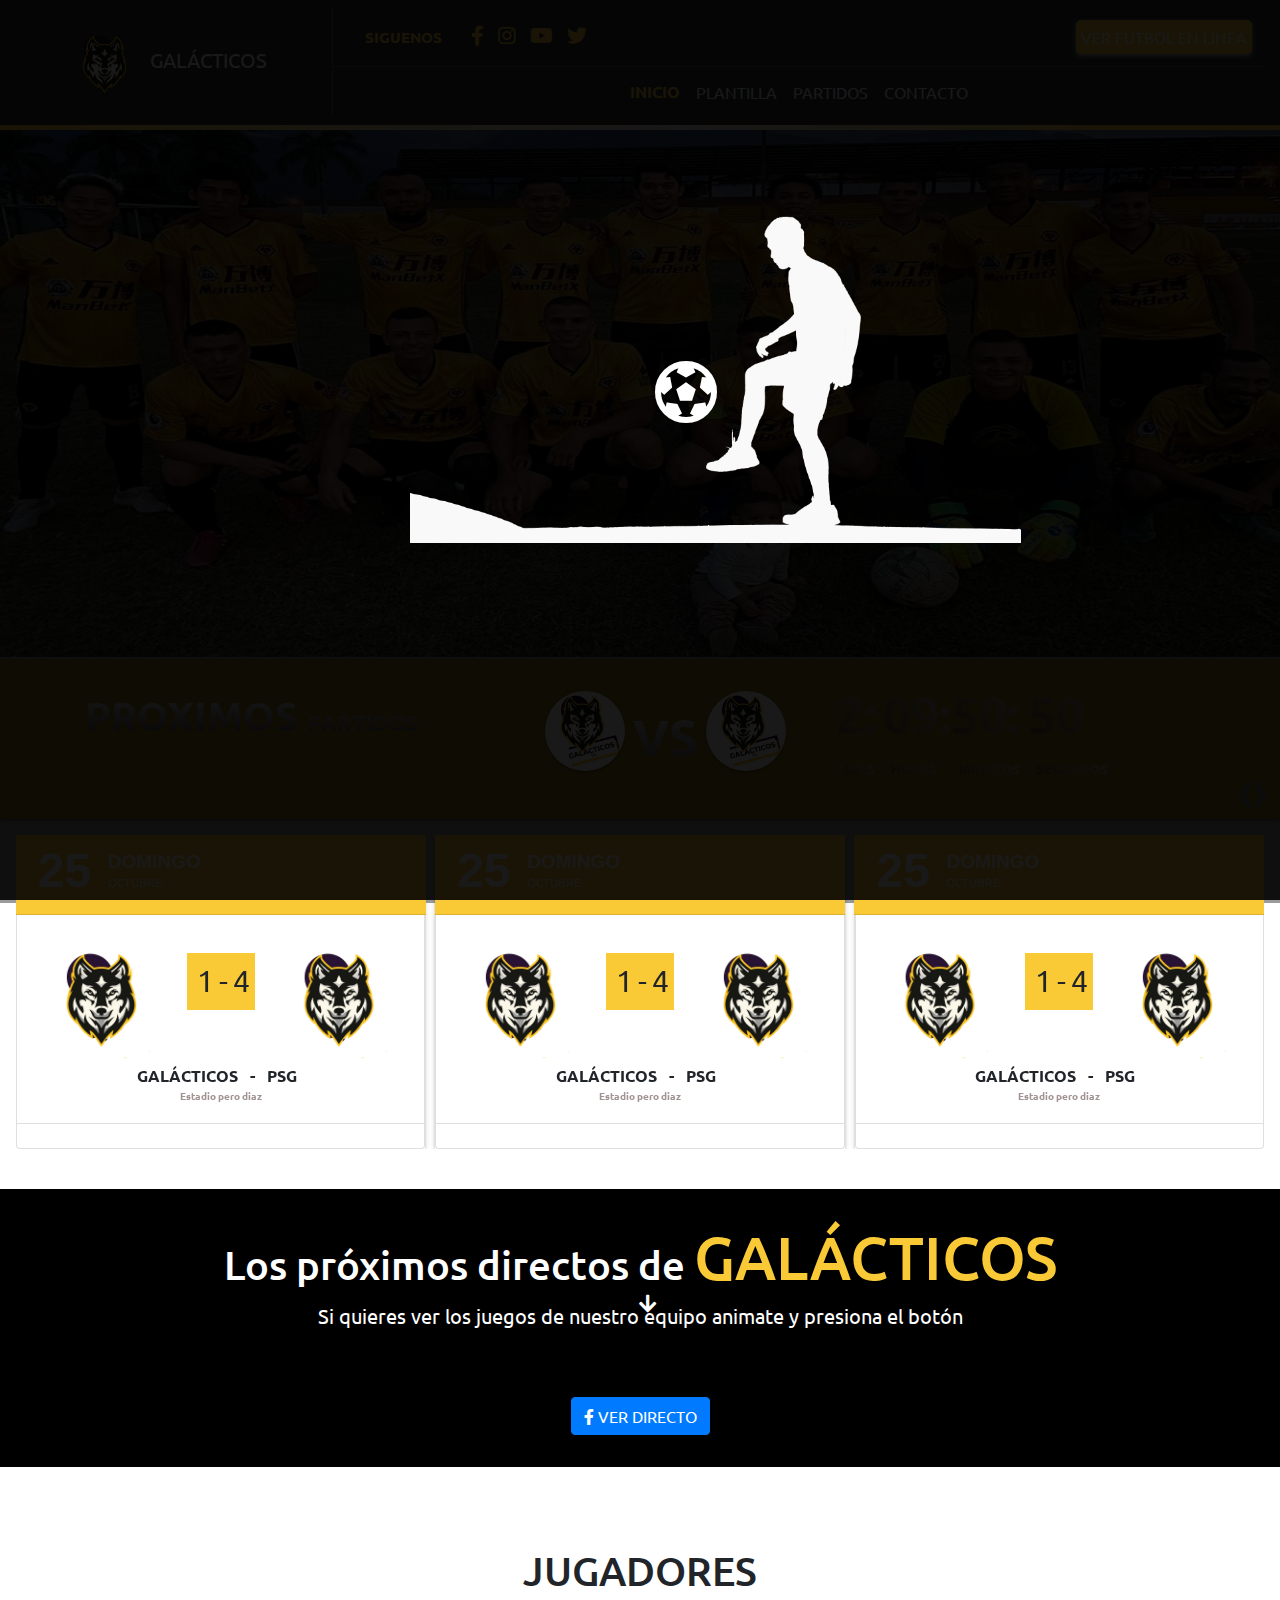
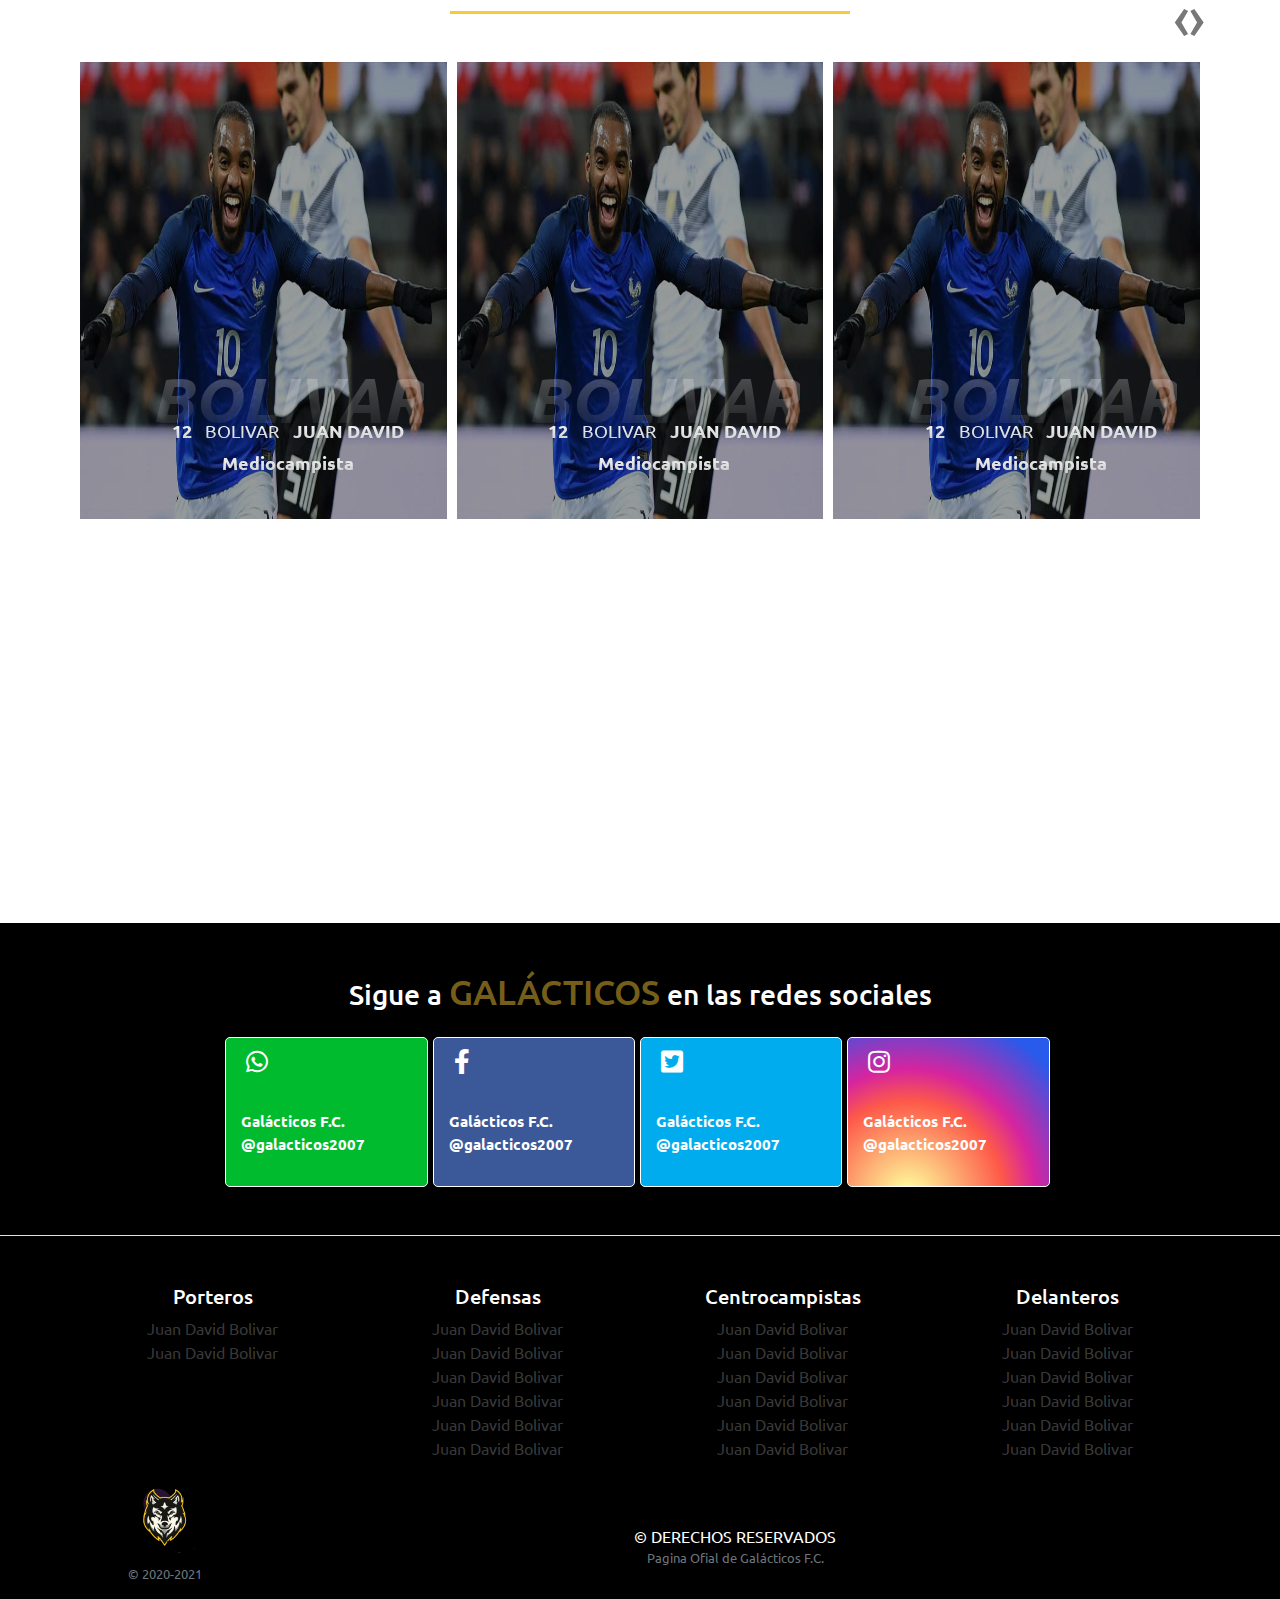
==== commit 99d644bd: "preloader" ====
--- a/index.html
+++ b/index.html
@@ -26,6 +26,18 @@
 </head>
 
 <body>
+
+    <div class="container-reload" id="container-reload">
+        <div id="carga">
+
+        </div>
+        <img src="assets/images/player-min.png" alt="">
+        <div class="balon">
+            <a title="Saber más!" class="menuPpal suavizado" href="#ideas">
+                <i class="fas fa-futbol balon-icon animatedColor"></i>
+            </a>
+        </div>
+    </div>
 
     <header>
         <nav class="navbar navbar-expand-lg navbar-dark bg-dark">
@@ -658,7 +670,7 @@
 
     <section id="social-networks-gal">
         <h3>Sigue a <span>galácticos</span> en las redes sociales</h3>
-        <div class="row justify-content-center mt-4">
+        <div class="row mt-4">
             <div class=" col-md-2 red-social-wha ">
                 <div class="social-icon ">
                     <i class="fab fa-whatsapp "></i>
@@ -907,7 +919,17 @@
     <script src="assets/js/bootstrap.bundle.min.js "></script>
     <script src="assets/js/owl.carousel.min.js "></script>
     <script src="assets/js/global.js "></script>
-
+    <script>
+        $(document).ready(function() {
+
+            /* ===========================================================
+                query preload
+            =============================================================*/
+            var container = document.getElementById('container-reload');
+            setTimeout(function() {
+                container.classList.add('cerrar');
+            }, 2500);
+        });
     </script>
 
 </body>
--- a/assets/css/style.css
+++ b/assets/css/style.css
@@ -5,6 +5,72 @@
 
 body {
     font-family: 'Ubuntu', sans-serif;
+}
+
+
+/* ============================
+preload
+===================== */
+
+.container-reload {
+    background-color: rgba(0, 0, 0, .9);
+    height: 100%;
+    width: 100%;
+    position: fixed;
+    -webkit-transition: all 3s ease;
+    -o-transition: all 3s ease;
+    transition: all 3s ease;
+    z-index: 10000;
+}
+
+.balon {
+    width: 100px;
+    height: 50px;
+    margin: 0 auto;
+    position: relative;
+    top: 40%;
+    left: 5%;
+}
+
+.animatedColor {
+    color: white;
+}
+
+.balon-icon {
+    animation: arrow .8s ease-in-out infinite;
+    font-size: 4rem;
+    color: #fff!important;
+}
+
+.balon-icon:hover {
+    animation: arrow 1s ease-out infinite !important;
+    color: #229bf4;
+}
+
+.container-reload img {
+    position: absolute;
+    top: 15%;
+    left: 32%;
+    right: 0;
+    bottom: 0;
+    height: 408px;
+}
+
+@keyframes arrow {
+    0% {
+        transform: translate(0px, 50px);
+    }
+    50% {
+        transform: translate(0px, 80px);
+    }
+    100% {
+        transform: translate(0px, 50px);
+    }
+}
+
+.cerrar {
+    transform: translateY(-100%);
+    transition: all 0.5s;
 }
 
 
@@ -675,6 +741,10 @@
     color: rgb(250 201 56 / 48%);
 }
 
+#social-networks-gal .row {
+    justify-content: center;
+}
+
 #social-networks-gal .red-social-wha {
     background: #00bb2d;
     height: 150px;
@@ -762,7 +832,59 @@
 ============================================== */
 
 @media (max-width: 1199px) and (min-width: 992px) {
-    .overlay {
+    .banner .overlay {
+        position: absolute;
+        top: 130px;
+        left: 0;
+        right: 0;
+        bottom: 110px;
+        content: '';
+        opacity: .4;
+        width: 100%;
+        background: #060606;
+    }
+    .container-reload img {
+        left: 30%;
+    }
+    .balon {
+        top: 49%;
+        left: 6%;
+    }
+}
+
+@media (max-width: 991px) and (min-width: 768px) {
+    /* ====================================================
+        main-galacticos
+    ==================================================== */
+    .navbar {
+        justify-content: center;
+        z-index: 1;
+    }
+    .navbar-brand {
+        width: 100%;
+    }
+    .navbar #main-galacticos #main-top {
+        display: grid;
+        justify-content: center;
+        padding: 12px;
+        border-bottom: 2px solid #ededed;
+    }
+    .navbar #main-galacticos #main-bottom {
+        padding: 5px;
+        text-align: center;
+    }
+    .navbar #main-galacticos {
+        width: 100%;
+        border-left: none;
+    }
+    .banner {
+        background-image: url(../images/banner2.jpg);
+        background-size: 100% 533px;
+        background-attachment: scroll;
+        height: 529px;
+        background-repeat: no-repeat;
+    }
+    .banner .overlay {
         position: absolute;
         top: 249px;
         left: 0;
@@ -773,14 +895,74 @@
         width: 100%;
         background: #faca36;
     }
-}
-
-@media (max-width: 991px) and (min-width: 768px) {
+    .next-games {
+        display: block;
+        justify-content: space-between;
+    }
+    .next-games .date {
+        margin-left: 0;
+    }
+    .no-js .owl-carousel,
+    .owl-carousel.owl-loaded {
+        display: block;
+    }
+    #carousel {
+        padding: 1rem;
+    }
+    #directos h1 span {
+        font-size: 47px;
+        color: rgb(250, 202, 54);
+        text-transform: uppercase;
+    }
+    #team {
+        padding: 1rem;
+    }
+    #team .hr-team {
+        position: relative;
+        left: 0;
+        width: 100%;
+        border-top: 3px solid rgba(250, 202, 54);
+    }
+    .team-info-person {
+        left: 10%;
+    }
+    .flecha-directos {
+        left: 5%;
+    }
+    .team-text {
+        text-align: center;
+    }
+    .team-item:hover .team-info-person {
+        display: none;
+    }
+    #statistics {
+        height: auto;
+    }
+    #social-networks-gal .red-social-wha,
+    #social-networks-gal .red-social-fac,
+    #social-networks-gal .red-social-twi,
+    #social-networks-gal .red-social-ins {
+        max-width: 150px;
+    }
+    #social-networks-gal .row {
+        justify-content: none;
+    }
+    .container-reload img {
+        left: 24%;
+    }
+    .balon {
+        top: 48%;
+        left: 5%;
+    }
+}
+
+@media (max-width: 767px) {
     /* ====================================================
         main-galacticos
     ==================================================== */
     .navbar {
         justify-content: center;
+        z-index: 1;
     }
     .navbar-brand {
         width: 100%;
@@ -799,7 +981,14 @@
         width: 100%;
         border-left: none;
     }
-    .overlay {
+    .banner {
+        background-image: url(../images/banner2.jpg);
+        background-size: 100% 533px;
+        background-attachment: scroll;
+        height: 529px;
+        background-repeat: no-repeat;
+    }
+    .banner .overlay {
         position: absolute;
         top: 249px;
         left: 0;
@@ -838,8 +1027,11 @@
         width: 100%;
         border-top: 3px solid rgba(250, 202, 54);
     }
+    .team-info-person {
+        left: 10%;
+    }
     .flecha-directos {
-        left: 15%;
+        left: 6%;
     }
     .team-text {
         text-align: center;
@@ -847,75 +1039,26 @@
     .team-item:hover .team-info-person {
         display: none;
     }
-}
-
-@media (max-width: 767px) {
-    /* ====================================================
-        main-galacticos
-    ==================================================== */
-    .navbar-brand {
-        width: 100%;
-    }
-    .navbar #main-galacticos #main-top {
-        display: grid;
-        justify-content: center;
-        padding: 12px;
-        border-bottom: 2px solid #ededed;
-    }
-    .navbar #main-galacticos #main-bottom {
-        padding: 5px;
-        text-align: center;
-    }
-    .navbar #main-galacticos {
-        width: 100%;
-        border-left: none;
-    }
-    .overlay {
-        position: absolute;
-        top: 249px;
-        left: 0;
-        right: 0;
-        bottom: -140px;
-        content: '';
-        opacity: .4;
-        width: 100%;
-        background: #faca36;
-    }
-    .next-games {
-        display: block;
-        justify-content: space-between;
-    }
-    .next-games .date {
-        margin-left: 0;
-    }
-    .no-js .owl-carousel,
-    .owl-carousel.owl-loaded {
-        display: block;
-    }
-    #carousel {
-        padding: 1rem;
-    }
-    #directos h1 span {
-        font-size: 47px;
-        color: rgb(250, 202, 54);
-        text-transform: uppercase;
-    }
-    #team {
-        padding: 1rem;
-    }
-    #team .hr-team {
-        position: relative;
-        left: 0;
-        width: 100%;
-        border-top: 3px solid rgba(250, 202, 54);
-    }
-    .flecha-directos {
+    #statistics {
+        height: auto;
+    }
+    #social-networks-gal .red-social-wha,
+    #social-networks-gal .red-social-fac,
+    #social-networks-gal .red-social-twi,
+    #social-networks-gal .red-social-ins {
+        max-width: 150px;
+    }
+    #social-networks-gal .row {
+        justify-content: none;
+    }
+    .container-reload img {
+        top: 30%;
         left: 15%;
     }
-    .team-text {
-        text-align: center;
-    }
-    .team-item:hover .team-info-person {
-        display: none;
-    }
-}+    .balon {
+        top: 45%;
+        left: 5%;
+    }
+}
+
+/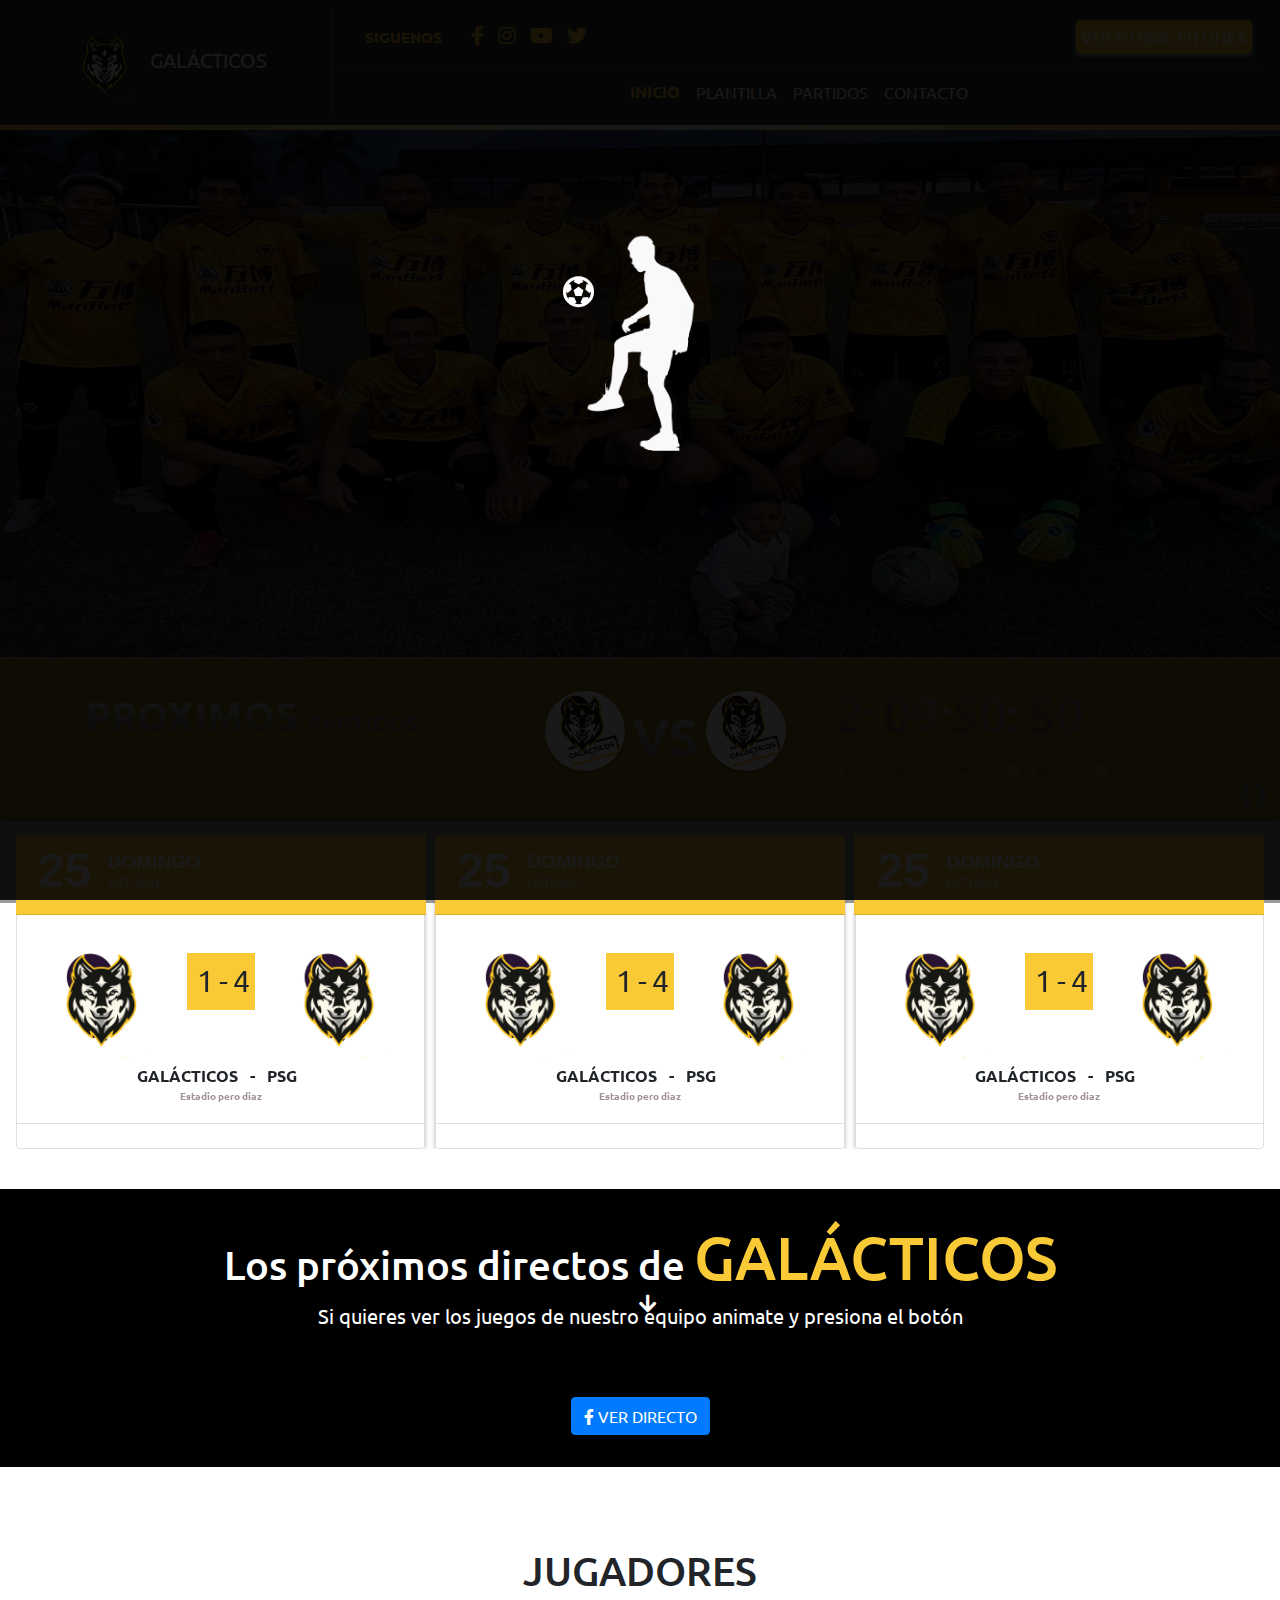
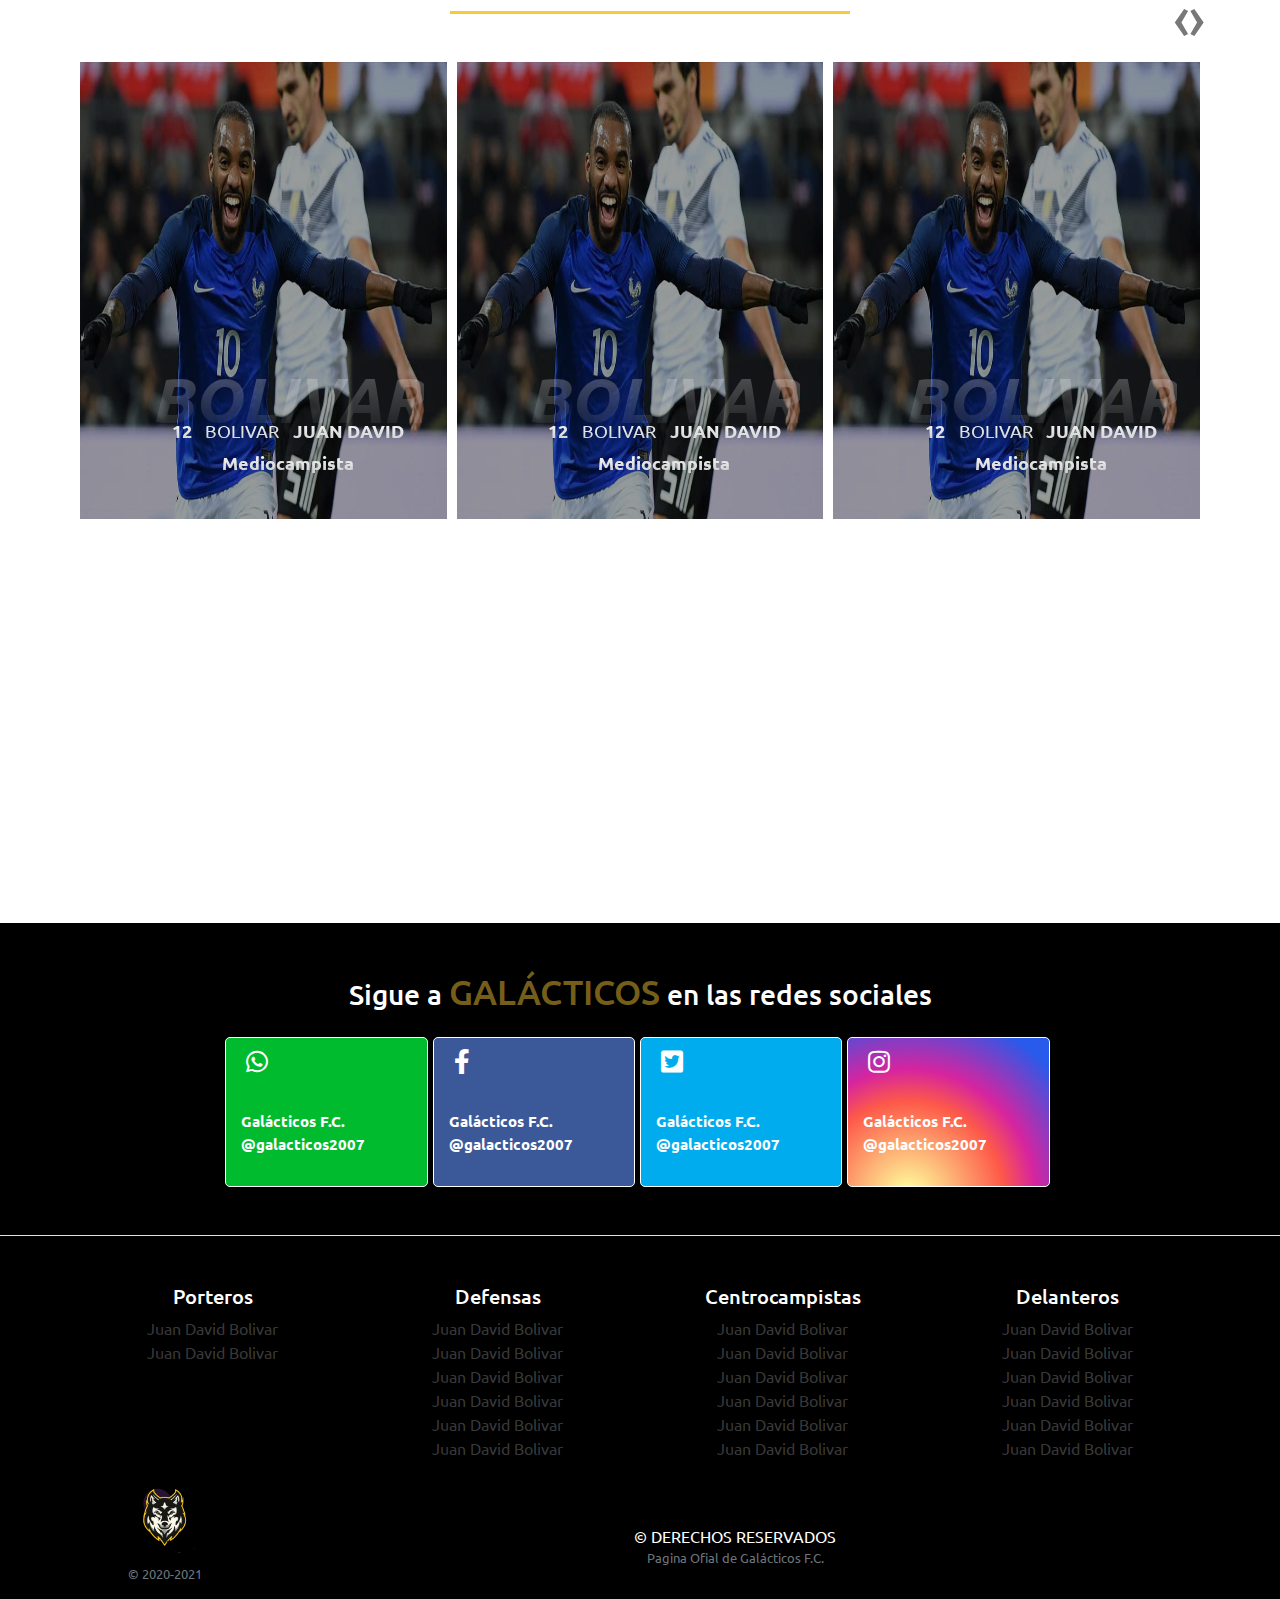
==== commit 9addf2e3: "media-querys" ====
--- a/index.html
+++ b/index.html
@@ -21,6 +21,7 @@
     <link rel="stylesheet" href="assets/css/fontawesome.css">
 
     <link rel="stylesheet" href="assets/css/style.css">
+    <link rel="stylesheet" href="assets/css/preload.css">
 
     <title>galácticos</title>
 </head>
@@ -31,11 +32,12 @@
         <div id="carga">
 
         </div>
-        <img src="assets/images/player-min.png" alt="">
+
         <div class="balon">
-            <a title="Saber más!" class="menuPpal suavizado" href="#ideas">
-                <i class="fas fa-futbol balon-icon animatedColor"></i>
-            </a>
+
+            <i class="fas fa-futbol balon-icon animatedColor"></i>
+            <img src="assets/images/player-min.png" alt="">
+
         </div>
     </div>
 
--- a/assets/css/style.css
+++ b/assets/css/style.css
@@ -8,75 +8,9 @@
 }
 
 
-/* ============================
-preload
-===================== */
-
-.container-reload {
-    background-color: rgba(0, 0, 0, .9);
-    height: 100%;
-    width: 100%;
-    position: fixed;
-    -webkit-transition: all 3s ease;
-    -o-transition: all 3s ease;
-    transition: all 3s ease;
-    z-index: 10000;
-}
-
-.balon {
-    width: 100px;
-    height: 50px;
-    margin: 0 auto;
-    position: relative;
-    top: 40%;
-    left: 5%;
-}
-
-.animatedColor {
-    color: white;
-}
-
-.balon-icon {
-    animation: arrow .8s ease-in-out infinite;
-    font-size: 4rem;
-    color: #fff!important;
-}
-
-.balon-icon:hover {
-    animation: arrow 1s ease-out infinite !important;
-    color: #229bf4;
-}
-
-.container-reload img {
-    position: absolute;
-    top: 15%;
-    left: 32%;
-    right: 0;
-    bottom: 0;
-    height: 408px;
-}
-
-@keyframes arrow {
-    0% {
-        transform: translate(0px, 50px);
-    }
-    50% {
-        transform: translate(0px, 80px);
-    }
-    100% {
-        transform: translate(0px, 50px);
-    }
-}
-
-.cerrar {
-    transform: translateY(-100%);
-    transition: all 0.5s;
-}
-
-
 /* ====================================================
-        main-galacticos
-    ==================================================== */
+    main-galacticos
+==================================================== */
 
 .navbar {
     text-align: center;
@@ -84,19 +18,6 @@
     background: linear-gradient( to left, rgb(250 202 54) 0%, rgb(250 202 54) 12%, rgb(237 237 237) 47%, rgb(250 202 54) 100%) left bottom #777 no-repeat;
     background-size: 100% 5px;
 }
-
-
-/* .sticky-top {
-    position: fixed;
-    top: 0;
-    right: 0;
-    left: 0;
-    z-index: 1030;
-    -webkit-box-shadow: 0 0 9px 0 rgba(0, 0, 0, .3);
-    box-shadow: 0 0 9px 0 rgba(0, 0, 0, .3);
-    -webkit-animation: 300ms ease-in-out 0s normal none 1 running fadeInDown;
-    animation: 300ms ease-in-out 0s normal none 1 running fadeInDown;
-} */
 
 .navbar-brand {
     width: 300px;
@@ -287,8 +208,8 @@
 
 
 /*================================================
- CAROUSEL 
- ================================================*/
+CAROUSEL 
+================================================*/
 
 #carousel .owl-prev,
 #team .owl-prev {
@@ -430,8 +351,8 @@
 
 
 /*===========================================
- DIRECTOS 
- ====================================*/
+DIRECTOS 
+====================================*/
 
 #directos {
     background: #000000;
@@ -496,8 +417,8 @@
 
 
 /*===========================================
- TEAM
- ====================================*/
+TEAM
+====================================*/
 
 #team {
     padding: 5rem;
@@ -694,8 +615,8 @@
 
 
 /* ============================
-    statistics
-    ================================*/
+statistics
+================================*/
 
 #statistics {
     padding: 5rem;
@@ -722,8 +643,8 @@
 
 
 /* ============================
-    SOCIAL NETWORKS 
-    ================================*/
+SOCIAL NETWORKS 
+================================*/
 
 #social-networks-gal {
     padding: 3rem;
@@ -808,8 +729,8 @@
 
 
 /* .red-social-fac:hover {
-    -webkit-transform: scale(1.3);
-    transform: scale(1.3);
+-webkit-transform: scale(1.3);
+transform: scale(1.3);
 } */
 
 .red-social-fac {
@@ -843,19 +764,12 @@
         width: 100%;
         background: #060606;
     }
-    .container-reload img {
-        left: 30%;
-    }
-    .balon {
-        top: 49%;
-        left: 6%;
-    }
 }
 
 @media (max-width: 991px) and (min-width: 768px) {
     /* ====================================================
-        main-galacticos
-    ==================================================== */
+    main-galacticos
+==================================================== */
     .navbar {
         justify-content: center;
         z-index: 1;
@@ -947,19 +861,12 @@
     #social-networks-gal .row {
         justify-content: none;
     }
-    .container-reload img {
-        left: 24%;
-    }
-    .balon {
-        top: 48%;
-        left: 5%;
-    }
 }
 
 @media (max-width: 767px) {
     /* ====================================================
-        main-galacticos
-    ==================================================== */
+    main-galacticos
+==================================================== */
     .navbar {
         justify-content: center;
         z-index: 1;
@@ -1051,14 +958,16 @@
     #social-networks-gal .row {
         justify-content: none;
     }
+}
+
+
+/* @media(max-width: 320px) {
+    .balon {
+        top: 50%;
+        left: -5%;
+    }
     .container-reload img {
-        top: 30%;
-        left: 15%;
-    }
-    .balon {
-        top: 45%;
-        left: 5%;
-    }
-}
-
-/+        top: 10%;
+        left: -50%;
+    }
+} */--- a/assets/css/preload.css
+++ b/assets/css/preload.css
@@ -0,0 +1,186 @@
+.container-reload {
+    background-color: rgba(0, 0, 0, .9);
+    height: 100%;
+    width: 100%;
+    position: fixed;
+    -webkit-transition: all 3s ease;
+    -o-transition: all 3s ease;
+    transition: all 3s ease;
+    z-index: 10000;
+}
+
+.balon {
+    position: relative;
+    top: 20%;
+    left: 40%;
+    right: 0;
+    bottom: 0;
+    width: auto;
+    height: auto;
+    margin: 0 auto;
+}
+
+.animatedColor {
+    color: white;
+}
+
+.container-reload img {
+    position: absolute;
+    top: 100%;
+    left: -10%;
+    right: 0;
+    bottom: 0;
+    max-height: 280px;
+    width: auto;
+}
+
+.balon-icon {
+    position: absolute;
+    animation: arrow .8s ease-in-out infinite;
+    font-size: 2rem;
+    color: #fff!important;
+    left: 4%;
+    bottom: -8rem;
+}
+
+.balon-icon:hover {
+    animation: arrow 1s ease-out infinite !important;
+    color: #229bf4;
+}
+
+@keyframes arrow {
+    0% {
+        transform: translate(0px, 50px);
+    }
+    50% {
+        transform: translate(0px, 80px);
+    }
+    100% {
+        transform: translate(0px, 50px);
+    }
+}
+
+.cerrar {
+    transform: translateY(-100%);
+    transition: all 0.5s;
+}
+
+@media (max-width: 1199px) and (min-width: 992px) {
+    .balon {
+        position: relative;
+        top: 30%;
+        left: 45%;
+        right: 0;
+        bottom: 0;
+        width: auto;
+        height: auto;
+        margin: 0 auto;
+    }
+    .balon-icon {
+        position: absolute;
+        animation: arrow .8s ease-in-out infinite;
+        font-size: 5rem;
+        color: #fff!important;
+        left: -12%;
+        bottom: -22rem;
+    }
+    .container-reload img {
+        position: absolute;
+        top: 100%;
+        left: -50%;
+        right: 0;
+        bottom: 0;
+        max-height: 580px;
+        width: auto;
+    }
+}
+
+@media (max-width: 991px) and (min-width: 768px) {
+    .balon {
+        position: relative;
+        top: 30%;
+        left: 30%;
+        right: 0;
+        bottom: 0;
+        width: auto;
+        height: auto;
+        margin: 0 auto;
+    }
+    .balon-icon {
+        position: absolute;
+        animation: arrow .8s ease-in-out infinite;
+        font-size: 2rem;
+        color: #fff!important;
+        left: 5%;
+        bottom: -13rem;
+    }
+    .container-reload img {
+        position: absolute;
+        top: 100%;
+        left: -30%;
+        right: 0;
+        bottom: 0;
+        max-height: 380px;
+        width: auto;
+    }
+}
+
+@media (max-width: 767px) and (min-width: 560px) {
+    .balon {
+        position: relative;
+        top: 10%;
+        left: -10%;
+        right: 0;
+        bottom: 0;
+        width: auto;
+        height: auto;
+        margin: 0 auto;
+    }
+    .balon-icon {
+        position: absolute;
+        animation: arrow .8s ease-in-out infinite;
+        font-size: 2rem;
+        color: #fff!important;
+        left: 39%;
+        bottom: -8rem;
+    }
+    .container-reload img {
+        position: absolute;
+        top: 100%;
+        left: -20%;
+        right: 0;
+        bottom: 0;
+        max-height: 280px;
+        width: auto;
+    }
+}
+
+@media (max-width: 559px) {
+    .balon {
+        position: relative;
+        top: 20%;
+        left: 0;
+        right: 0;
+        bottom: 0;
+        width: auto;
+        height: auto;
+        margin: 0 auto;
+    }
+    .balon-icon {
+        position: absolute;
+        animation: arrow .8s ease-in-out infinite;
+        font-size: 2rem;
+        color: #fff!important;
+        left: 30%;
+        bottom: -8rem;
+    }
+    .container-reload img {
+        position: absolute;
+        top: 100%;
+        left: -16%;
+        right: 0;
+        bottom: 0;
+        max-height: 280px;
+        width: auto;
+    }
+}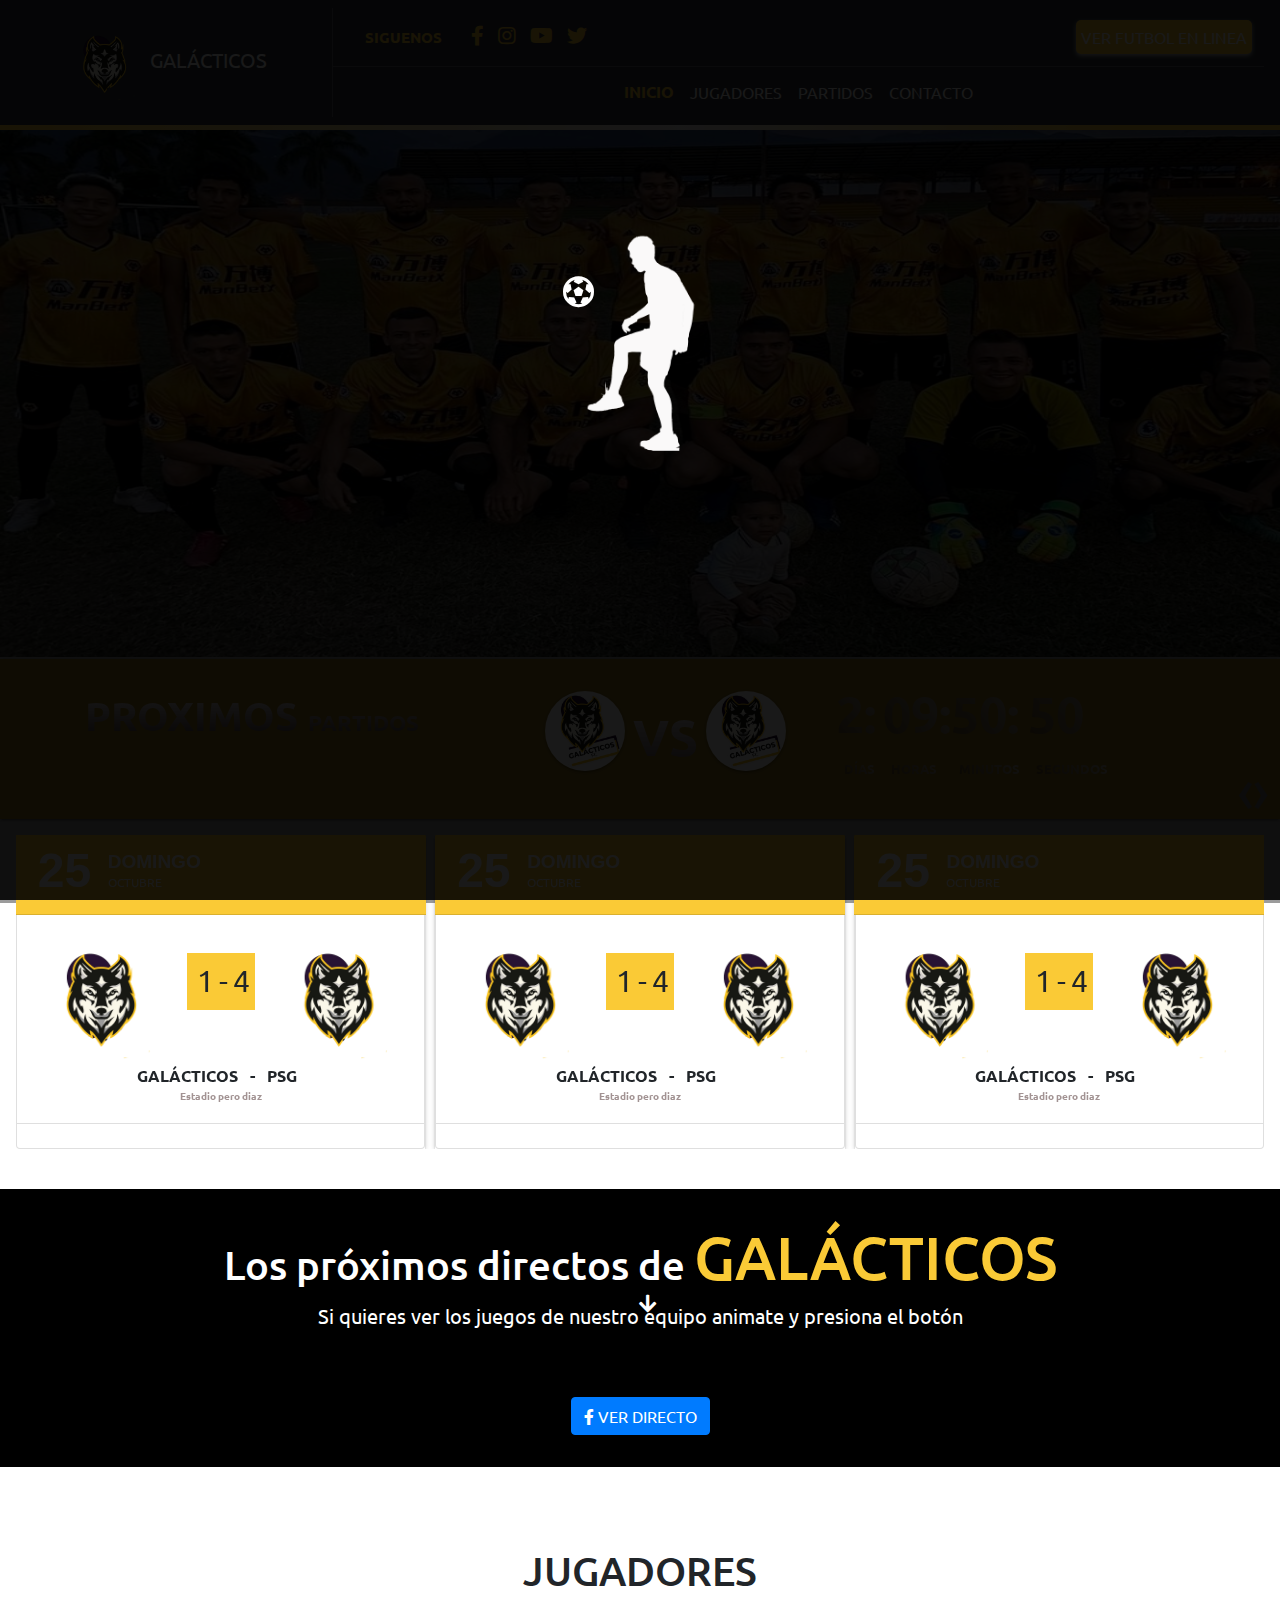
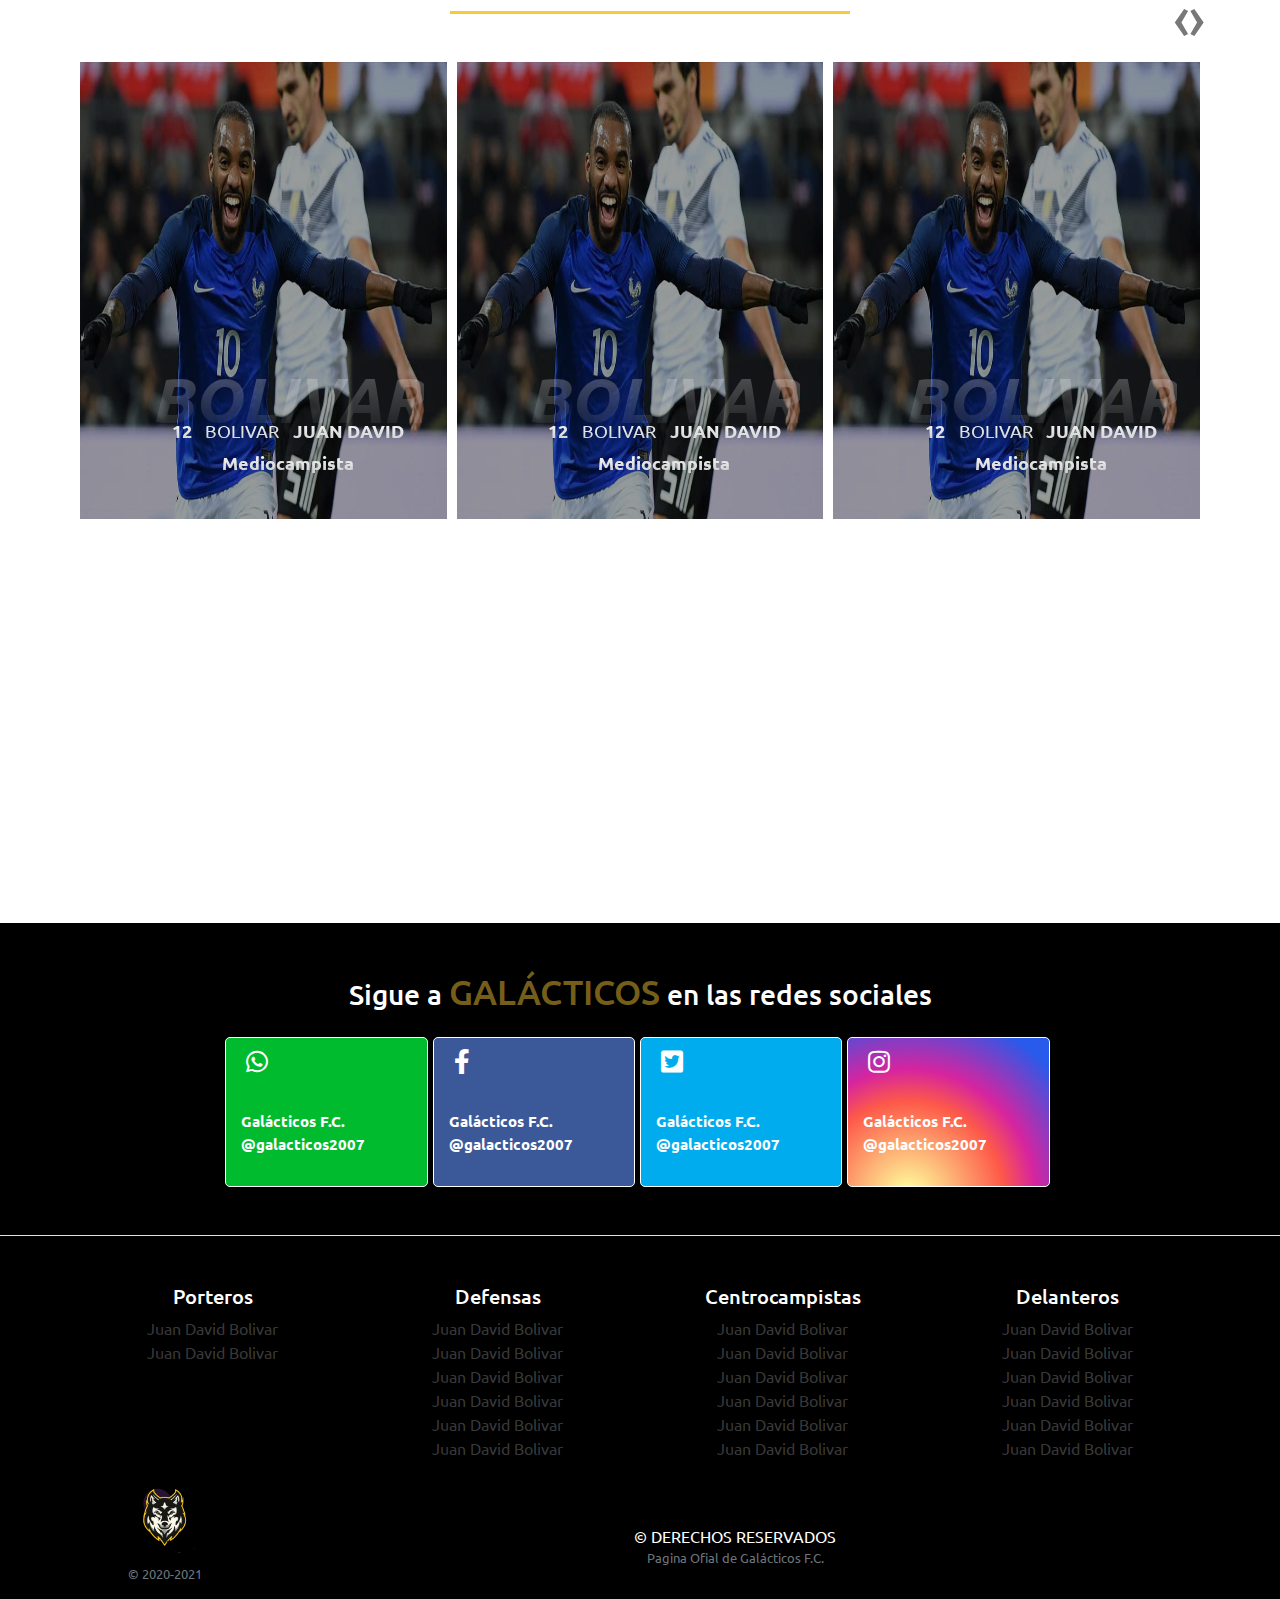
==== commit 2c280ae1: "contacto" ====
--- a/index.html
+++ b/index.html
@@ -68,10 +68,10 @@
                       </button>
                     <div class="collapse navbar-collapse" id="navbarNavAltMarkup">
                         <div class="navbar-nav">
-                            <a class="nav-link active" href="#">INICIO</a>
-                            <a class="nav-link" href="./players.html">PLANTILLA</a>
+                            <a class="nav-link active" href="./index.html">INICIO</a>
+                            <a class="nav-link" href="./players.html">JUGADORES</a>
                             <a class="nav-link" href="#">PARTIDOS</a>
-                            <a class="nav-link" href="#">CONTACTO</a>
+                            <a class="nav-link" href="./contact.html">CONTACTO</a>
                         </div>
                     </div>
                 </div>
@@ -921,18 +921,6 @@
     <script src="assets/js/bootstrap.bundle.min.js "></script>
     <script src="assets/js/owl.carousel.min.js "></script>
     <script src="assets/js/global.js "></script>
-    <script>
-        $(document).ready(function() {
-
-            /* ===========================================================
-                query preload
-            =============================================================*/
-            var container = document.getElementById('container-reload');
-            setTimeout(function() {
-                container.classList.add('cerrar');
-            }, 2500);
-        });
-    </script>
 
 </body>
 
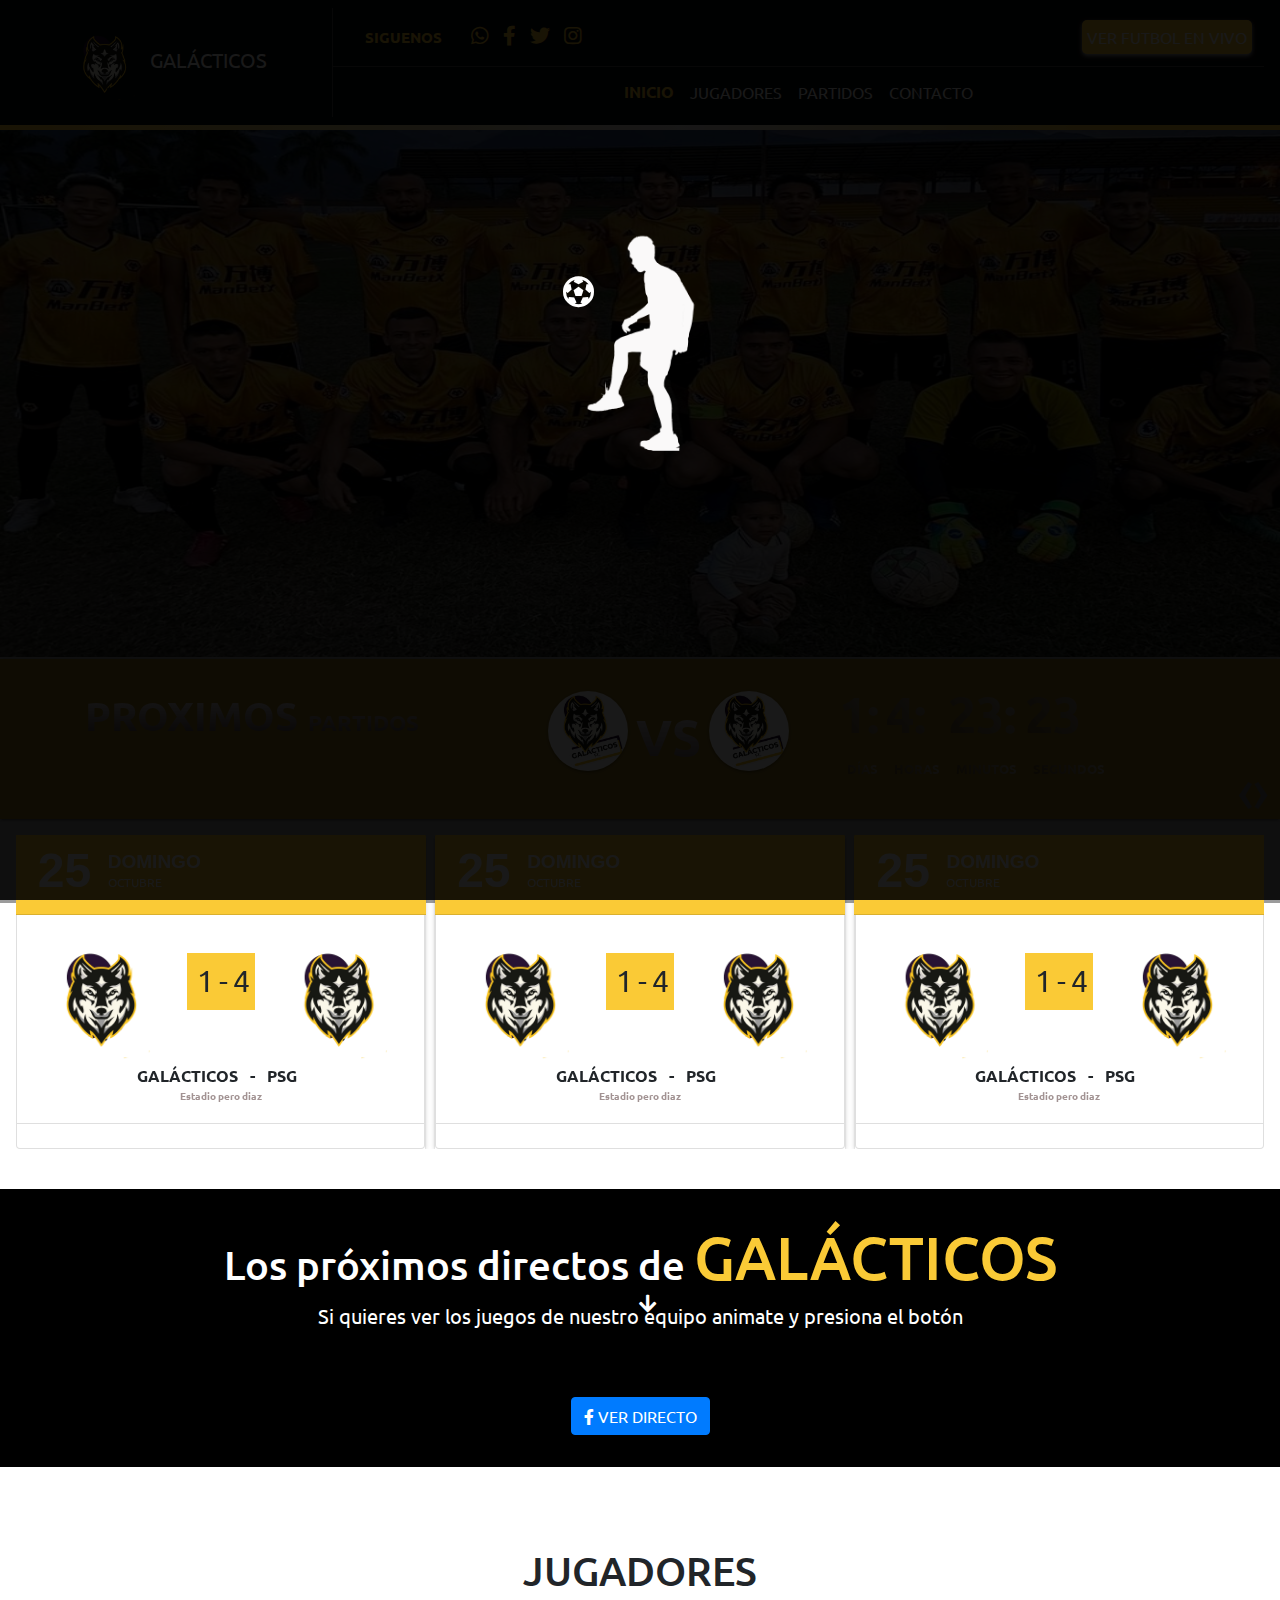
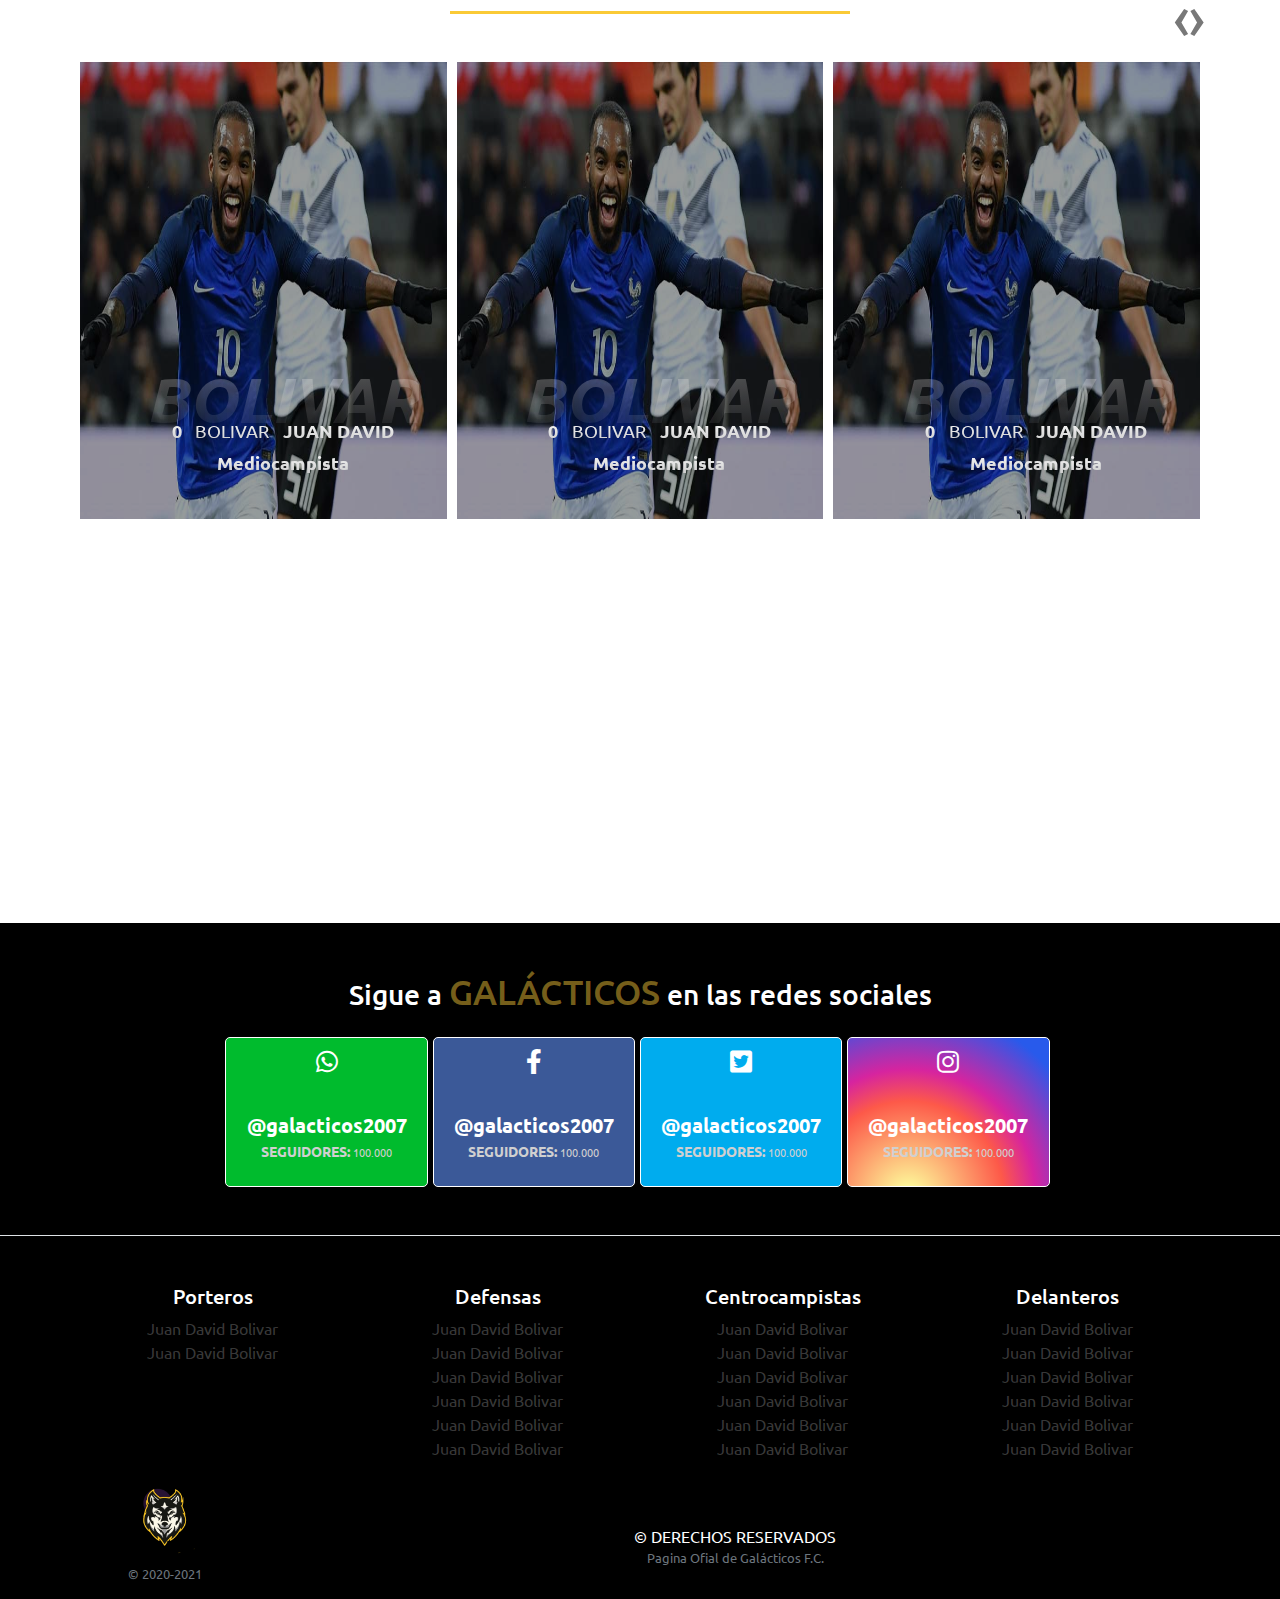
==== commit 4043b598: "ajuste en javaScript" ====
--- a/index.html
+++ b/index.html
@@ -23,7 +23,7 @@
     <link rel="stylesheet" href="assets/css/style.css">
     <link rel="stylesheet" href="assets/css/preload.css">
 
-    <title>galácticos</title>
+    <title>Galácticos</title>
 </head>
 
 <body>
@@ -41,42 +41,44 @@
         </div>
     </div>
 
+    <nav class="navbar navbar-expand-lg navbar-dark bg-dark">
+        <div id="logo-galacticos">
+            <a class="navbar-brand" href="#">
+                <img src="assets/images/logo.png" class="img-fluid logo-main" alt=""> GALÁCTICOS
+            </a>
+        </div>
+        <div id="main-galacticos">
+            <div id="main-top">
+                <div id="social-networks">
+                    <span>SIGUENOS</span>
+                    <a href="#"><i class="fab fa-whatsapp"></i></a>
+                    <a href="https://www.facebook.com/galacticos2007/?ref=page_internal" target="_blank"><i class="fab fa-facebook-f"></i></a>
+                    <a href="#"><i class="fab fa-twitter"></i></a>
+                    <a href="#"><i class="fab fa-instagram"></i></a>
+                </div>
+                <div id="button-line">
+                    <a href="https://www.facebook.com/galacticos2007/live_videos/?ref=page_internal" target="_blank">VER FUTBOL EN VIVO</a>
+                </div>
+
+            </div>
+            <div id="main-bottom">
+                <button class="navbar-toggler" type="button" data-toggle="collapse" data-target="#navbarNavAltMarkup" aria-controls="navbarNavAltMarkup" aria-expanded="false" aria-label="Toggle navigation">
+                    <span class="navbar-toggler-icon"></span>
+                  </button>
+                <div class="collapse navbar-collapse" id="navbarNavAltMarkup">
+                    <div class="navbar-nav">
+                        <a class="nav-link active" href="./index.html">INICIO</a>
+                        <a class="nav-link" href="./players.html">JUGADORES</a>
+                        <a class="nav-link" href="#">PARTIDOS</a>
+                        <a class="nav-link" href="./contact.html">CONTACTO</a>
+                    </div>
+                </div>
+            </div>
+        </div>
+    </nav>
+
     <header>
-        <nav class="navbar navbar-expand-lg navbar-dark bg-dark">
-            <div id="logo-galacticos">
-                <a class="navbar-brand" href="#">
-                    <img src="assets/images/logo.png" class="img-fluid logo-main" alt=""> GALÁCTICOS
-                </a>
-            </div>
-            <div id="main-galacticos">
-                <div id="main-top">
-                    <div id="social-networks">
-                        <span>SIGUENOS</span>
-                        <a href="#"><i class="fab fa-facebook-f"></i></a>
-                        <a href="#"><i class="fab fa-instagram"></i></a>
-                        <a href="#"><i class="fab fa-youtube"></i></a>
-                        <a href="#"><i class="fab fa-twitter"></i></a>
-                    </div>
-                    <div id="button-line">
-                        <a href="">VER FUTBOL EN LINEA</a>
-                    </div>
-
-                </div>
-                <div id="main-bottom">
-                    <button class="navbar-toggler" type="button" data-toggle="collapse" data-target="#navbarNavAltMarkup" aria-controls="navbarNavAltMarkup" aria-expanded="false" aria-label="Toggle navigation">
-                        <span class="navbar-toggler-icon"></span>
-                      </button>
-                    <div class="collapse navbar-collapse" id="navbarNavAltMarkup">
-                        <div class="navbar-nav">
-                            <a class="nav-link active" href="./index.html">INICIO</a>
-                            <a class="nav-link" href="./players.html">JUGADORES</a>
-                            <a class="nav-link" href="#">PARTIDOS</a>
-                            <a class="nav-link" href="./contact.html">CONTACTO</a>
-                        </div>
-                    </div>
-                </div>
-            </div>
-        </nav>
+
         <section class="banner">
             <div class="overlay"></div>
         </section>
@@ -442,7 +444,7 @@
                             <div class="col-md-4">
                                 <div class="info-games">
                                     <span class="title-games">Partidos</span>
-                                    <span class="number-games">6</span>
+                                    <span class="number-games" data-toggle="counter-up">6</span>
                                     <span class="year-games">Año-2020</span>
                                 </div>
                             </div>
@@ -634,7 +636,7 @@
                     <div class="text-center">
                         <div class="text">
                             <span>Partidos</span>
-                            <strong class="number" data-number="20">7</strong>
+                            <strong class="number">7</strong>
                             <span>jugados</span>
                         </div>
                     </div>
@@ -643,7 +645,7 @@
                     <div class="text-center">
                         <div class="text">
                             <span>Partidos</span>
-                            <strong class="number" data-number="20">5</strong>
+                            <strong class="number">5</strong>
                             <span>Ganados</span>
                         </div>
                     </div>
@@ -652,7 +654,7 @@
                     <div class="text-center">
                         <div class="text">
                             <span>Partidos</span>
-                            <strong class="number" data-number="20">1</strong>
+                            <strong class="number">1</strong>
                             <span>Empatados</span>
                         </div>
                     </div>
@@ -661,7 +663,7 @@
                     <div class="text-center">
                         <div class="text">
                             <span>Partidos</span>
-                            <strong class="number" data-number="20">1</strong>
+                            <strong class="number">1</strong>
                             <span>Perdidos</span>
                         </div>
                     </div>
@@ -672,29 +674,31 @@
 
     <section id="social-networks-gal">
         <h3>Sigue a <span>galácticos</span> en las redes sociales</h3>
-        <div class="row mt-4">
+        <div class="row mt-4 text-center">
             <div class=" col-md-2 red-social-wha ">
                 <div class="social-icon ">
                     <i class="fab fa-whatsapp "></i>
                 </div>
-                <div class="social-info ">
+                <div class="social-info">
                     <a href="https://web.whatsapp.com/" target="_blank">
-                        <span>Galácticos F.C.</span>
+                        <!-- <span>Galácticos F.C.</span> -->
+                        <span>@galacticos2007</span>
                     </a>
                     <br>
-                    <span>@galacticos2007</span>
+                    <span class="seguidores">Seguidores: <small class="number">100.000</small></span>
                 </div>
             </div>
             <div class="col-md-2 red-social-fac ">
                 <div class="social-icon ">
                     <i class="fab fa-facebook-f "></i>
                 </div>
-                <div class="social-info ">
+                <div class="social-info">
                     <a href="https://web.facebook.com/galacticos2007/live_videos/?ref=page_internal" target="_blank">
-                        <span>Galácticos F.C.</span>
+                        <!-- <span>Galácticos F.C.</span> -->
+                        <span>@galacticos2007</span>
                     </a>
                     <br>
-                    <span>@galacticos2007</span>
+                    <span class="seguidores">Seguidores: <small class="number">100.000</small></span>
                 </div>
             </div>
             <div class="col-md-2 red-social-twi ">
@@ -703,10 +707,11 @@
                 </div>
                 <div class="social-info">
                     <a href="https://twitter.com/" target="_blank">
-                        <span>Galácticos F.C.</span>
+                        <!-- <span>Galácticos F.C.</span> -->
+                        <span>@galacticos2007</span>
                     </a>
                     <br>
-                    <span>@galacticos2007</span>
+                    <span class="seguidores">Seguidores: <small class="number">100.000</small></span>
                 </div>
             </div>
             <div class="col-md-2 red-social-ins ">
@@ -715,10 +720,11 @@
                 </div>
                 <div class="social-info ">
                     <a href="https://www.instagram.com/?hl=es-la" target="_blank">
-                        <span>Galácticos F.C.</span>
+                        <!-- <span>Galácticos F.C.</span> -->
+                        <span>@galacticos2007</span>
                     </a>
                     <br>
-                    <span>@galacticos2007</span>
+                    <span class="seguidores">Seguidores: <small class="number">100.000</small></span>
                 </div>
             </div>
         </div>
@@ -735,13 +741,13 @@
                     </h5>
                     <ul class="list-unstyled text-small">
                         <li>
-                            <a class="text-muted" href="#">
-                                
-                                Juan David Bolivar
-                            </a>
-                        </li>
-                        <li>
-                            <a class="text-muted" href="#">
+                            <a class="text-muted" href="./players.html">
+                                
+                                Juan David Bolivar
+                            </a>
+                        </li>
+                        <li>
+                            <a class="text-muted" href="./players.html">
                                 
                                 Juan David Bolivar
                                 
@@ -757,39 +763,39 @@
                     </h5>
                     <ul class="list-unstyled text-small">
                         <li>
-                            <a class="text-muted" href="#">
-                                
-                                Juan David Bolivar
-                            </a>
-                        </li>
-                        <li>
-                            <a class="text-muted" href="#">
-                                
-                                Juan David Bolivar
-                                
-                            </a>
-                        </li>
-                        <li>
-                            <a class="text-muted" href="#">
-                                
-                                Juan David Bolivar
-                            </a>
-                        </li>
-                        <li>
-                            <a class="text-muted" href="#">
-                                
-                                Juan David Bolivar
-                                
-                            </a>
-                        </li>
-                        <li>
-                            <a class="text-muted" href="#">
-                                
-                                Juan David Bolivar
-                            </a>
-                        </li>
-                        <li>
-                            <a class="text-muted" href="#">
+                            <a class="text-muted" href="./players.html">
+                                
+                                Juan David Bolivar
+                            </a>
+                        </li>
+                        <li>
+                            <a class="text-muted" href="./players.html">
+                                
+                                Juan David Bolivar
+                                
+                            </a>
+                        </li>
+                        <li>
+                            <a class="text-muted" href="./players.html">
+                                
+                                Juan David Bolivar
+                            </a>
+                        </li>
+                        <li>
+                            <a class="text-muted" href="./players.html">
+                                
+                                Juan David Bolivar
+                                
+                            </a>
+                        </li>
+                        <li>
+                            <a class="text-muted" href="./players.html">
+                                
+                                Juan David Bolivar
+                            </a>
+                        </li>
+                        <li>
+                            <a class="text-muted" href="./players.html">
                                 
                                 Juan David Bolivar
                                 
@@ -805,42 +811,42 @@
                     </h5>
                     <ul class="list-unstyled text-small">
                         <li>
-                            <a class="text-muted" href="#">
-                                
-                                Juan David Bolivar
-                                
-                            </a>
-                        </li>
-                        <li>
-                            <a class="text-muted" href="#">
-                                
-                                Juan David Bolivar
-                                
-                            </a>
-                        </li>
-                        <li>
-                            <a class="text-muted" href="#">
-                                
-                                Juan David Bolivar
-                                
-                            </a>
-                        </li>
-                        <li>
-                            <a class="text-muted" href="#">
-                                
-                                Juan David Bolivar
-                                
-                            </a>
-                        </li>
-                        <li>
-                            <a class="text-muted" href="#">
-                                
-                                Juan David Bolivar
-                                
-                            </a>
-                        </li>
-                        <li>
-                            <a class="text-muted" href="#">
+                            <a class="text-muted" href="./players.html">
+                                
+                                Juan David Bolivar
+                                
+                            </a>
+                        </li>
+                        <li>
+                            <a class="text-muted" href="./players.html">
+                                
+                                Juan David Bolivar
+                                
+                            </a>
+                        </li>
+                        <li>
+                            <a class="text-muted" href="./players.html">
+                                
+                                Juan David Bolivar
+                                
+                            </a>
+                        </li>
+                        <li>
+                            <a class="text-muted" href="./players.html">
+                                
+                                Juan David Bolivar
+                                
+                            </a>
+                        </li>
+                        <li>
+                            <a class="text-muted" href="./players.html">
+                                
+                                Juan David Bolivar
+                                
+                            </a>
+                        </li>
+                        <li>
+                            <a class="text-muted" href="./players.html">
                                 
                                 Juan David Bolivar
                                 
@@ -856,42 +862,42 @@
                     </h5>
                     <ul class="list-unstyled text-small">
                         <li>
-                            <a class="text-muted" href="#">
-                                
-                                Juan David Bolivar
-                                
-                            </a>
-                        </li>
-                        <li>
-                            <a class="text-muted" href="#">
-                                
-                                Juan David Bolivar
-                                
-                            </a>
-                        </li>
-                        <li>
-                            <a class="text-muted" href="#">
-                                
-                                Juan David Bolivar
-                                
-                            </a>
-                        </li>
-                        <li>
-                            <a class="text-muted" href="#">
-                                
-                                Juan David Bolivar
-                                
-                            </a>
-                        </li>
-                        <li>
-                            <a class="text-muted" href="#">
-                                
-                                Juan David Bolivar
-                                
-                            </a>
-                        </li>
-                        <li>
-                            <a class="text-muted" href="#">
+                            <a class="text-muted" href="./players.html">
+                                
+                                Juan David Bolivar
+                                
+                            </a>
+                        </li>
+                        <li>
+                            <a class="text-muted" href="./players.html">
+                                
+                                Juan David Bolivar
+                                
+                            </a>
+                        </li>
+                        <li>
+                            <a class="text-muted" href="./players.html">
+                                
+                                Juan David Bolivar
+                                
+                            </a>
+                        </li>
+                        <li>
+                            <a class="text-muted" href="./players.html">
+                                
+                                Juan David Bolivar
+                                
+                            </a>
+                        </li>
+                        <li>
+                            <a class="text-muted" href="./players.html">
+                                
+                                Juan David Bolivar
+                                
+                            </a>
+                        </li>
+                        <li>
+                            <a class="text-muted" href="./players.html">
                                 
                                 Juan David Bolivar
                                 
@@ -918,8 +924,16 @@
 
 
     <script src="assets/js/jquery.min.js"></script>
-    <script src="assets/js/bootstrap.bundle.min.js "></script>
+    <script src="assets/js/bootstrap.bundle.min.js"></script>
     <script src="assets/js/owl.carousel.min.js "></script>
+    <script src="assets/js/counter/jquery.waypoints.min.js"></script>
+    <script src="assets/js/counter/counterup.js"></script>
+    <script>
+        $('.number').countUp({
+            delay: 10,
+            time: 1500
+        });
+    </script>
     <script src="assets/js/global.js "></script>
 
 </body>
--- a/assets/css/style.css
+++ b/assets/css/style.css
@@ -11,6 +11,30 @@
 /* ====================================================
     main-galacticos
 ==================================================== */
+
+.bg-dark {
+    background-color: #090b0c!important;
+}
+
+.sticky-top-players {
+    position: -webkit-sticky;
+    position: sticky;
+    top: 0;
+    z-index: 1020;
+    background-color: #fefefe!important;
+    -webkit-box-shadow: 0 0 9px 0 rgba(0, 0, 0, .3);
+    box-shadow: 0 0 9px 0 rgba(0, 0, 0, .3);
+    width: 100%;
+}
+
+.sticky-top {
+    position: -webkit-sticky;
+    position: sticky;
+    top: 0;
+    z-index: 1020;
+    -webkit-box-shadow: 0 0 9px 0 rgba(0, 0, 0, .3);
+    box-shadow: 0 0 9px 0 rgba(0, 0, 0, .3);
+}
 
 .navbar {
     text-align: center;
@@ -61,6 +85,22 @@
     font-size: 20px;
     margin: 5px;
     color: #faca36;
+}
+
+.navbar #main-galacticos #main-top #social-networks a:nth-of-type(1) i:hover {
+    color: #00bb2d!important;
+}
+
+.navbar #main-galacticos #main-top #social-networks a:nth-of-type(2) i:hover {
+    color: #3b5998!important;
+}
+
+.navbar #main-galacticos #main-top #social-networks a:nth-of-type(3) i:hover {
+    color: #00acee!important;
+}
+
+.navbar #main-galacticos #main-top #social-networks a:nth-of-type(4) i:hover {
+    background: radial-gradient(circle at 30% 107%, #fdf497 0%, #fdf497 5%, #fd5949 45%, #d6249f 60%, #285AEB 90%);
 }
 
 .navbar #main-galacticos #main-top #button-line {
@@ -710,6 +750,19 @@
     text-decoration: none;
 }
 
+#social-networks-gal .social-info span {
+    font-size: 20px;
+    font-weight: bolder!important;
+}
+
+#social-networks-gal .social-info span.seguidores {
+    font-family: 'Ubuntu', sans-serif;
+    text-transform: uppercase;
+    font-size: 14px;
+    color: #d0d0d0;
+    font-weight: bolder!important;
+}
+
 #social-networks-gal .red-social-wha,
 #social-networks-gal .red-social-fac,
 #social-networks-gal .red-social-twi,
@@ -958,16 +1011,4 @@
     #social-networks-gal .row {
         justify-content: none;
     }
-}
-
-
-/* @media(max-width: 320px) {
-    .balon {
-        top: 50%;
-        left: -5%;
-    }
-    .container-reload img {
-        top: 10%;
-        left: -50%;
-    }
-} */+}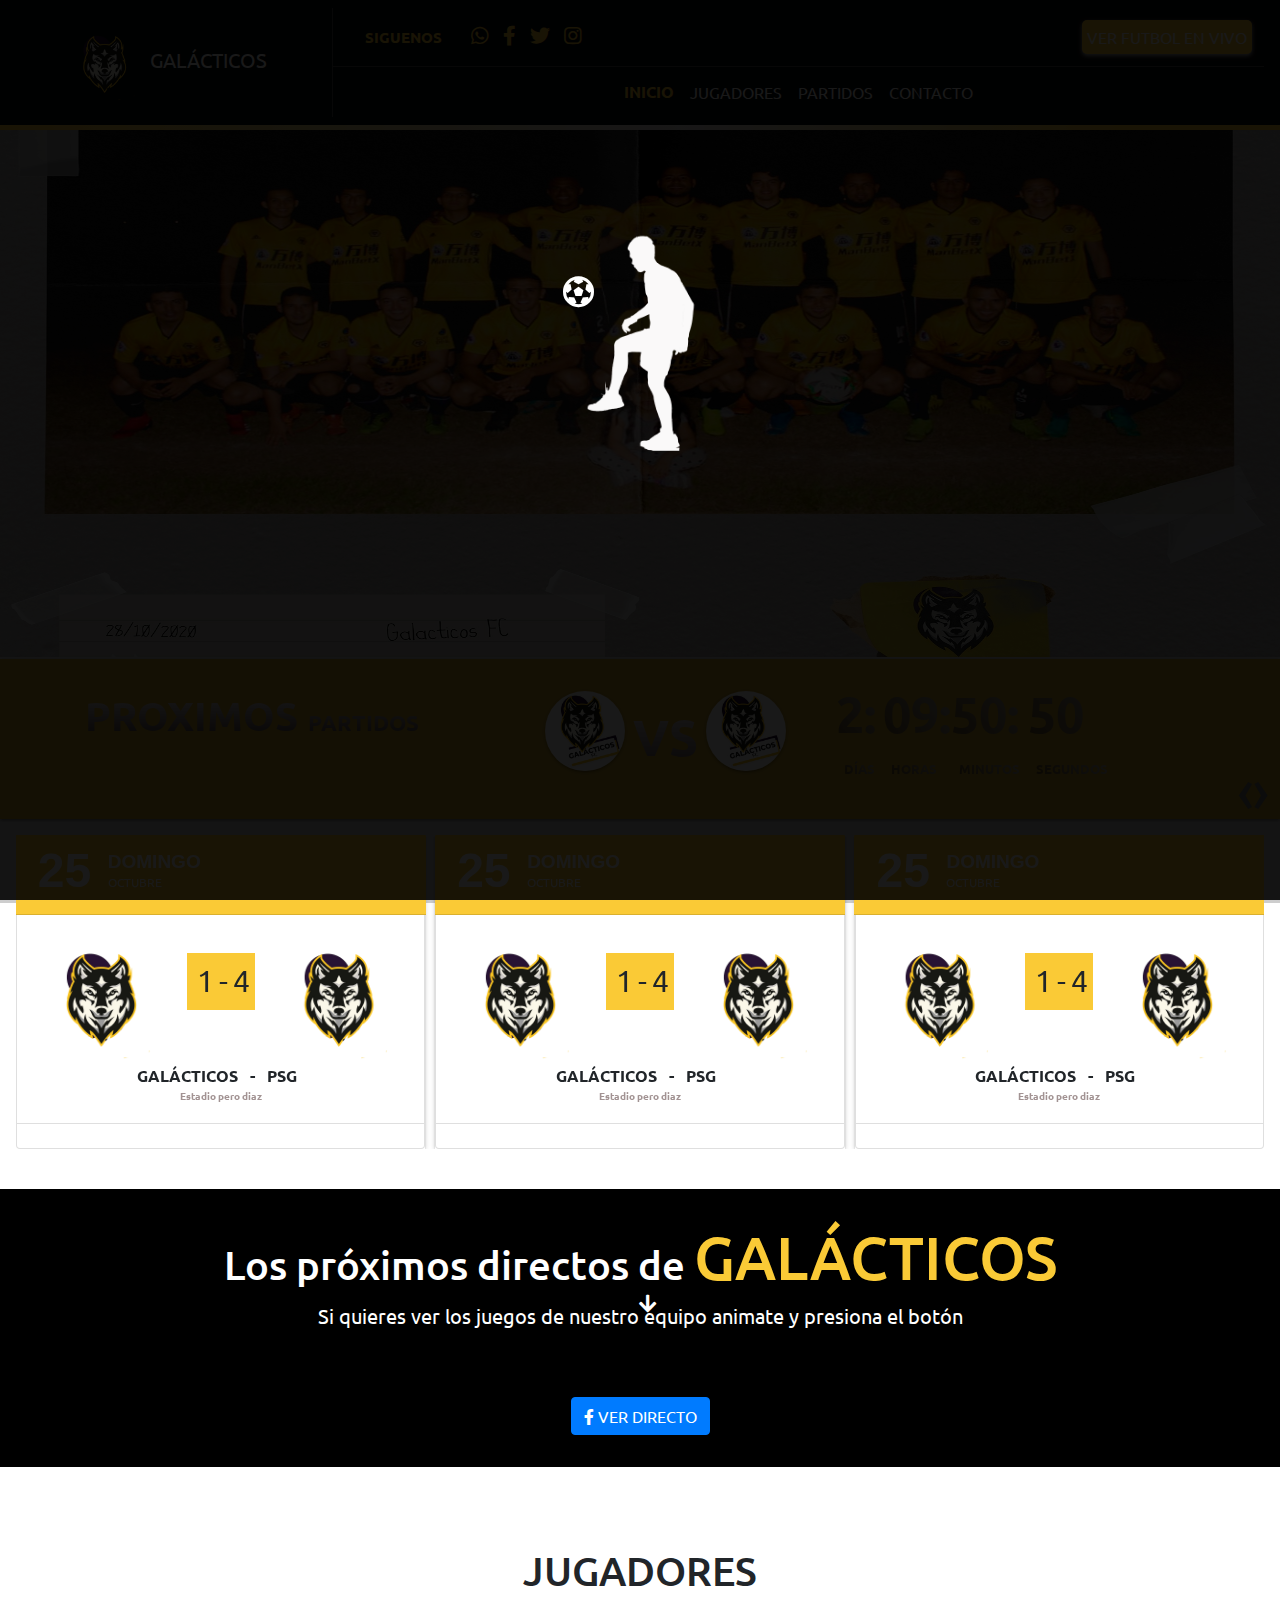
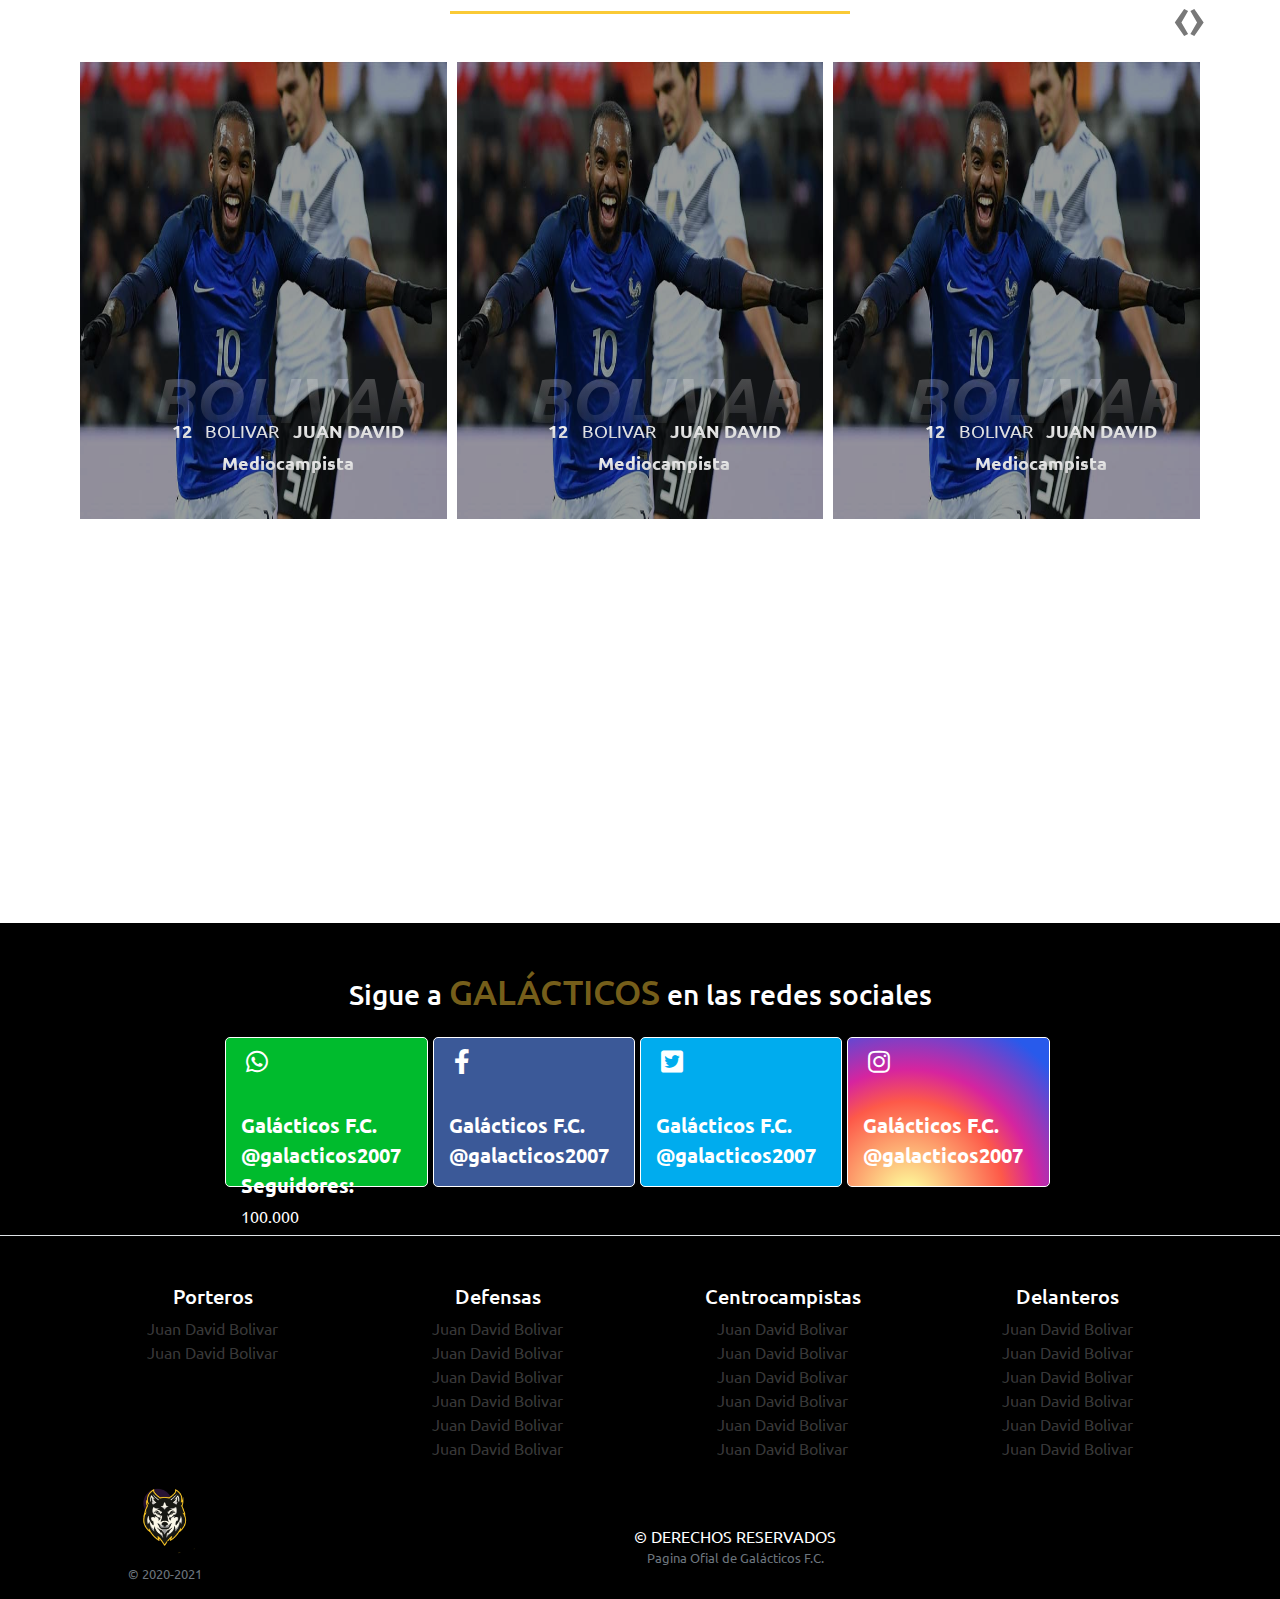
==== commit a490e2be: "games" ====
--- a/index.html
+++ b/index.html
@@ -69,7 +69,7 @@
                     <div class="navbar-nav">
                         <a class="nav-link active" href="./index.html">INICIO</a>
                         <a class="nav-link" href="./players.html">JUGADORES</a>
-                        <a class="nav-link" href="#">PARTIDOS</a>
+                        <a class="nav-link" href="./games.html">PARTIDOS</a>
                         <a class="nav-link" href="./contact.html">CONTACTO</a>
                     </div>
                 </div>
@@ -405,7 +405,6 @@
                     </div>
                 </div>
             </div>
-
 
         </div>
     </section>
@@ -674,31 +673,32 @@
 
     <section id="social-networks-gal">
         <h3>Sigue a <span>galácticos</span> en las redes sociales</h3>
-        <div class="row mt-4 text-center">
+        <div class="row mt-4">
             <div class=" col-md-2 red-social-wha ">
                 <div class="social-icon ">
                     <i class="fab fa-whatsapp "></i>
                 </div>
-                <div class="social-info">
+                <div class="social-info ">
                     <a href="https://web.whatsapp.com/" target="_blank">
-                        <!-- <span>Galácticos F.C.</span> -->
-                        <span>@galacticos2007</span>
+                        <span>Galácticos F.C.</span>
                     </a>
                     <br>
-                    <span class="seguidores">Seguidores: <small class="number">100.000</small></span>
+                    <span>@galacticos2007</span>
+                    <br>
+                    <span>Seguidores: <small class="number">100.000</small></span>
                 </div>
             </div>
             <div class="col-md-2 red-social-fac ">
                 <div class="social-icon ">
                     <i class="fab fa-facebook-f "></i>
                 </div>
-                <div class="social-info">
+                <div class="social-info ">
                     <a href="https://web.facebook.com/galacticos2007/live_videos/?ref=page_internal" target="_blank">
-                        <!-- <span>Galácticos F.C.</span> -->
-                        <span>@galacticos2007</span>
+                        <span>Galácticos F.C.</span>
                     </a>
                     <br>
-                    <span class="seguidores">Seguidores: <small class="number">100.000</small></span>
+                    <span>@galacticos2007</span>
+
                 </div>
             </div>
             <div class="col-md-2 red-social-twi ">
@@ -707,11 +707,10 @@
                 </div>
                 <div class="social-info">
                     <a href="https://twitter.com/" target="_blank">
-                        <!-- <span>Galácticos F.C.</span> -->
-                        <span>@galacticos2007</span>
+                        <span>Galácticos F.C.</span>
                     </a>
                     <br>
-                    <span class="seguidores">Seguidores: <small class="number">100.000</small></span>
+                    <span>@galacticos2007</span>
                 </div>
             </div>
             <div class="col-md-2 red-social-ins ">
@@ -720,11 +719,10 @@
                 </div>
                 <div class="social-info ">
                     <a href="https://www.instagram.com/?hl=es-la" target="_blank">
-                        <!-- <span>Galácticos F.C.</span> -->
-                        <span>@galacticos2007</span>
+                        <span>Galácticos F.C.</span>
                     </a>
                     <br>
-                    <span class="seguidores">Seguidores: <small class="number">100.000</small></span>
+                    <span>@galacticos2007</span>
                 </div>
             </div>
         </div>
@@ -741,13 +739,13 @@
                     </h5>
                     <ul class="list-unstyled text-small">
                         <li>
-                            <a class="text-muted" href="./players.html">
-                                
-                                Juan David Bolivar
-                            </a>
-                        </li>
-                        <li>
-                            <a class="text-muted" href="./players.html">
+                            <a class="text-muted" href="#">
+                                
+                                Juan David Bolivar
+                            </a>
+                        </li>
+                        <li>
+                            <a class="text-muted" href="#">
                                 
                                 Juan David Bolivar
                                 
@@ -763,39 +761,39 @@
                     </h5>
                     <ul class="list-unstyled text-small">
                         <li>
-                            <a class="text-muted" href="./players.html">
-                                
-                                Juan David Bolivar
-                            </a>
-                        </li>
-                        <li>
-                            <a class="text-muted" href="./players.html">
-                                
-                                Juan David Bolivar
-                                
-                            </a>
-                        </li>
-                        <li>
-                            <a class="text-muted" href="./players.html">
-                                
-                                Juan David Bolivar
-                            </a>
-                        </li>
-                        <li>
-                            <a class="text-muted" href="./players.html">
-                                
-                                Juan David Bolivar
-                                
-                            </a>
-                        </li>
-                        <li>
-                            <a class="text-muted" href="./players.html">
-                                
-                                Juan David Bolivar
-                            </a>
-                        </li>
-                        <li>
-                            <a class="text-muted" href="./players.html">
+                            <a class="text-muted" href="#">
+                                
+                                Juan David Bolivar
+                            </a>
+                        </li>
+                        <li>
+                            <a class="text-muted" href="#">
+                                
+                                Juan David Bolivar
+                                
+                            </a>
+                        </li>
+                        <li>
+                            <a class="text-muted" href="#">
+                                
+                                Juan David Bolivar
+                            </a>
+                        </li>
+                        <li>
+                            <a class="text-muted" href="#">
+                                
+                                Juan David Bolivar
+                                
+                            </a>
+                        </li>
+                        <li>
+                            <a class="text-muted" href="#">
+                                
+                                Juan David Bolivar
+                            </a>
+                        </li>
+                        <li>
+                            <a class="text-muted" href="#">
                                 
                                 Juan David Bolivar
                                 
@@ -811,42 +809,42 @@
                     </h5>
                     <ul class="list-unstyled text-small">
                         <li>
-                            <a class="text-muted" href="./players.html">
-                                
-                                Juan David Bolivar
-                                
-                            </a>
-                        </li>
-                        <li>
-                            <a class="text-muted" href="./players.html">
-                                
-                                Juan David Bolivar
-                                
-                            </a>
-                        </li>
-                        <li>
-                            <a class="text-muted" href="./players.html">
-                                
-                                Juan David Bolivar
-                                
-                            </a>
-                        </li>
-                        <li>
-                            <a class="text-muted" href="./players.html">
-                                
-                                Juan David Bolivar
-                                
-                            </a>
-                        </li>
-                        <li>
-                            <a class="text-muted" href="./players.html">
-                                
-                                Juan David Bolivar
-                                
-                            </a>
-                        </li>
-                        <li>
-                            <a class="text-muted" href="./players.html">
+                            <a class="text-muted" href="#">
+                                
+                                Juan David Bolivar
+                                
+                            </a>
+                        </li>
+                        <li>
+                            <a class="text-muted" href="#">
+                                
+                                Juan David Bolivar
+                                
+                            </a>
+                        </li>
+                        <li>
+                            <a class="text-muted" href="#">
+                                
+                                Juan David Bolivar
+                                
+                            </a>
+                        </li>
+                        <li>
+                            <a class="text-muted" href="#">
+                                
+                                Juan David Bolivar
+                                
+                            </a>
+                        </li>
+                        <li>
+                            <a class="text-muted" href="#">
+                                
+                                Juan David Bolivar
+                                
+                            </a>
+                        </li>
+                        <li>
+                            <a class="text-muted" href="#">
                                 
                                 Juan David Bolivar
                                 
@@ -862,42 +860,42 @@
                     </h5>
                     <ul class="list-unstyled text-small">
                         <li>
-                            <a class="text-muted" href="./players.html">
-                                
-                                Juan David Bolivar
-                                
-                            </a>
-                        </li>
-                        <li>
-                            <a class="text-muted" href="./players.html">
-                                
-                                Juan David Bolivar
-                                
-                            </a>
-                        </li>
-                        <li>
-                            <a class="text-muted" href="./players.html">
-                                
-                                Juan David Bolivar
-                                
-                            </a>
-                        </li>
-                        <li>
-                            <a class="text-muted" href="./players.html">
-                                
-                                Juan David Bolivar
-                                
-                            </a>
-                        </li>
-                        <li>
-                            <a class="text-muted" href="./players.html">
-                                
-                                Juan David Bolivar
-                                
-                            </a>
-                        </li>
-                        <li>
-                            <a class="text-muted" href="./players.html">
+                            <a class="text-muted" href="#">
+                                
+                                Juan David Bolivar
+                                
+                            </a>
+                        </li>
+                        <li>
+                            <a class="text-muted" href="#">
+                                
+                                Juan David Bolivar
+                                
+                            </a>
+                        </li>
+                        <li>
+                            <a class="text-muted" href="#">
+                                
+                                Juan David Bolivar
+                                
+                            </a>
+                        </li>
+                        <li>
+                            <a class="text-muted" href="#">
+                                
+                                Juan David Bolivar
+                                
+                            </a>
+                        </li>
+                        <li>
+                            <a class="text-muted" href="#">
+                                
+                                Juan David Bolivar
+                                
+                            </a>
+                        </li>
+                        <li>
+                            <a class="text-muted" href="#">
                                 
                                 Juan David Bolivar
                                 
@@ -928,12 +926,6 @@
     <script src="assets/js/owl.carousel.min.js "></script>
     <script src="assets/js/counter/jquery.waypoints.min.js"></script>
     <script src="assets/js/counter/counterup.js"></script>
-    <script>
-        $('.number').countUp({
-            delay: 10,
-            time: 1500
-        });
-    </script>
     <script src="assets/js/global.js "></script>
 
 </body>
--- a/assets/css/style.css
+++ b/assets/css/style.css
@@ -17,14 +17,14 @@
 }
 
 .sticky-top-players {
-    position: -webkit-sticky;
     position: sticky;
     top: 0;
     z-index: 1020;
     background-color: #fefefe!important;
     -webkit-box-shadow: 0 0 9px 0 rgba(0, 0, 0, .3);
     box-shadow: 0 0 9px 0 rgba(0, 0, 0, .3);
-    width: 100%;
+    width: 718px;
+    margin: auto;
 }
 
 .sticky-top {
@@ -34,6 +34,8 @@
     z-index: 1020;
     -webkit-box-shadow: 0 0 9px 0 rgba(0, 0, 0, .3);
     box-shadow: 0 0 9px 0 rgba(0, 0, 0, .3);
+    transition-duration: 0.3s;
+    -webkit-transition-duration: 0.3s;
 }
 
 .navbar {
@@ -132,7 +134,7 @@
 }
 
 .banner {
-    background-image: url(../images/banner2.jpg);
+    background-image: url(../images/banner-nuevo.jpg);
     background-size: 100% 657px;
     background-attachment: fixed;
     height: 529px;
@@ -146,7 +148,7 @@
     right: 0;
     bottom: -3px;
     content: '';
-    opacity: .4;
+    opacity: .2;
     width: 100%;
     background: #060606;
 }
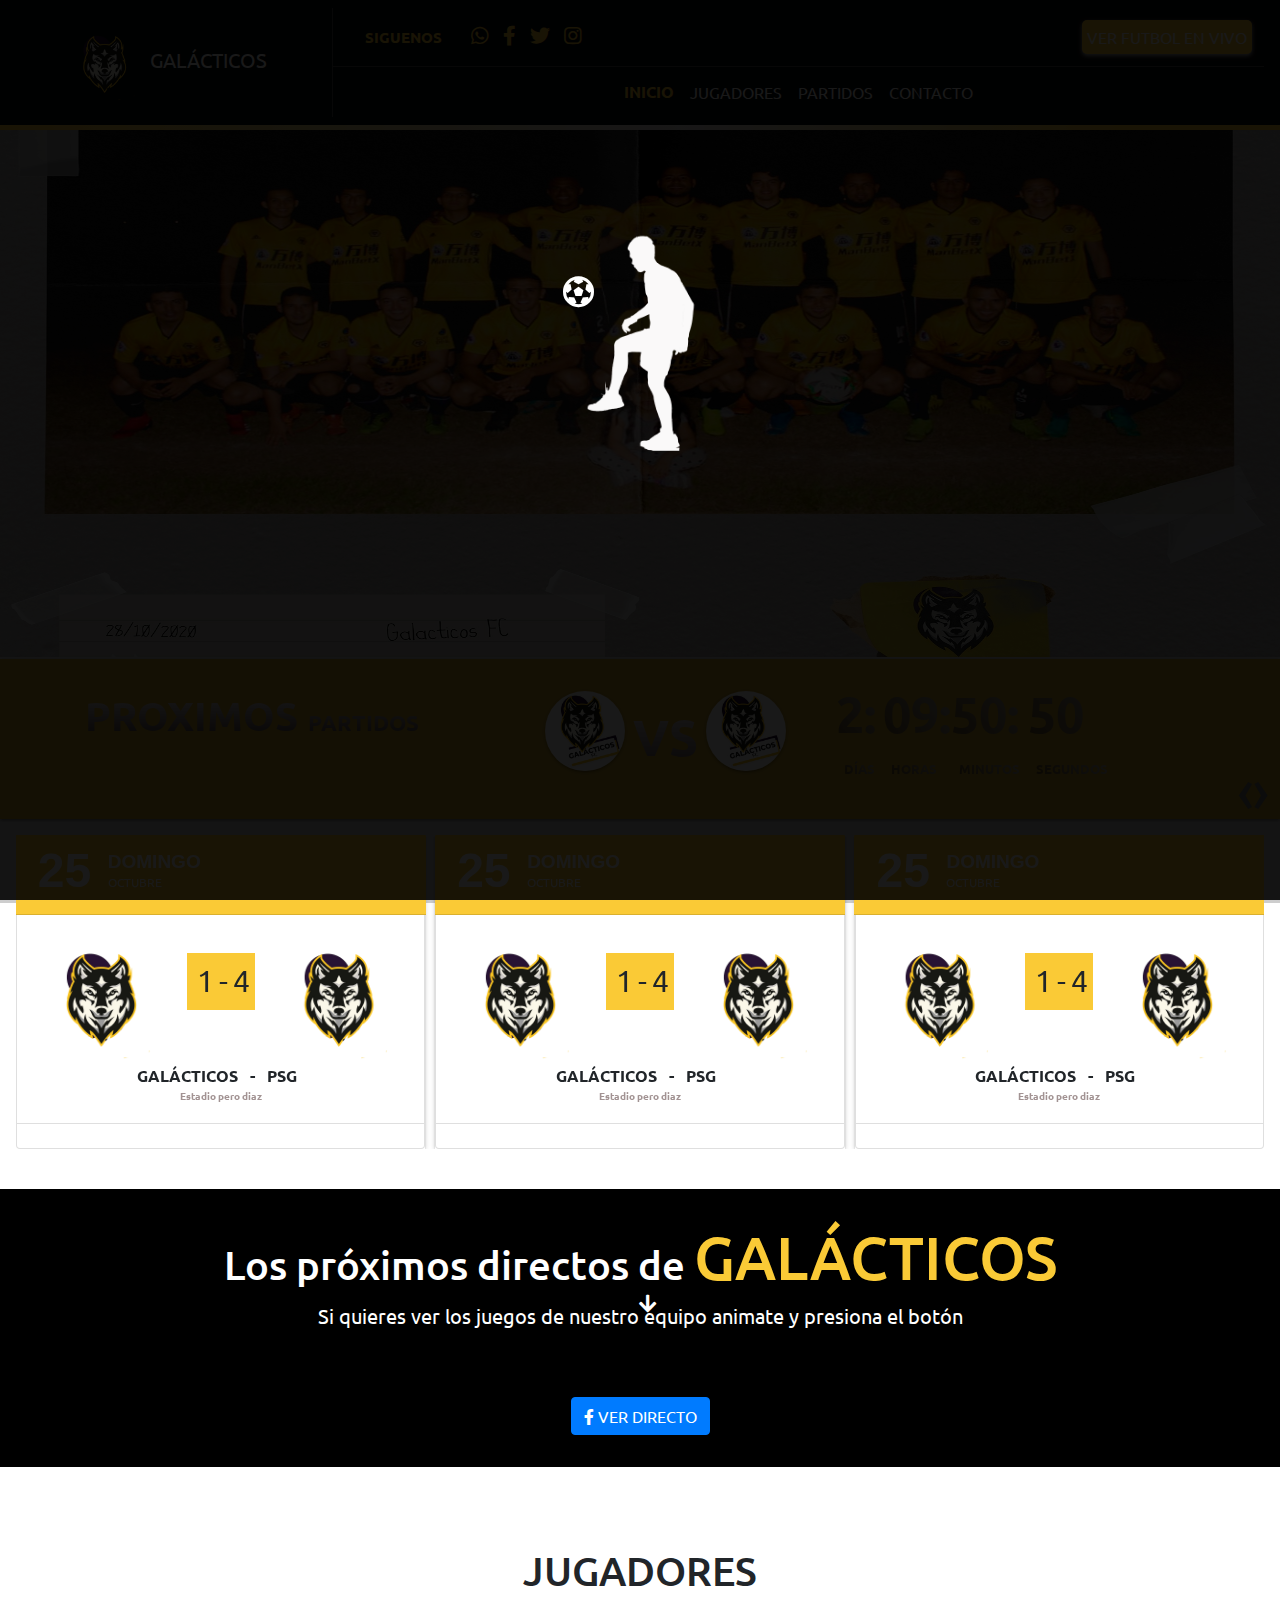
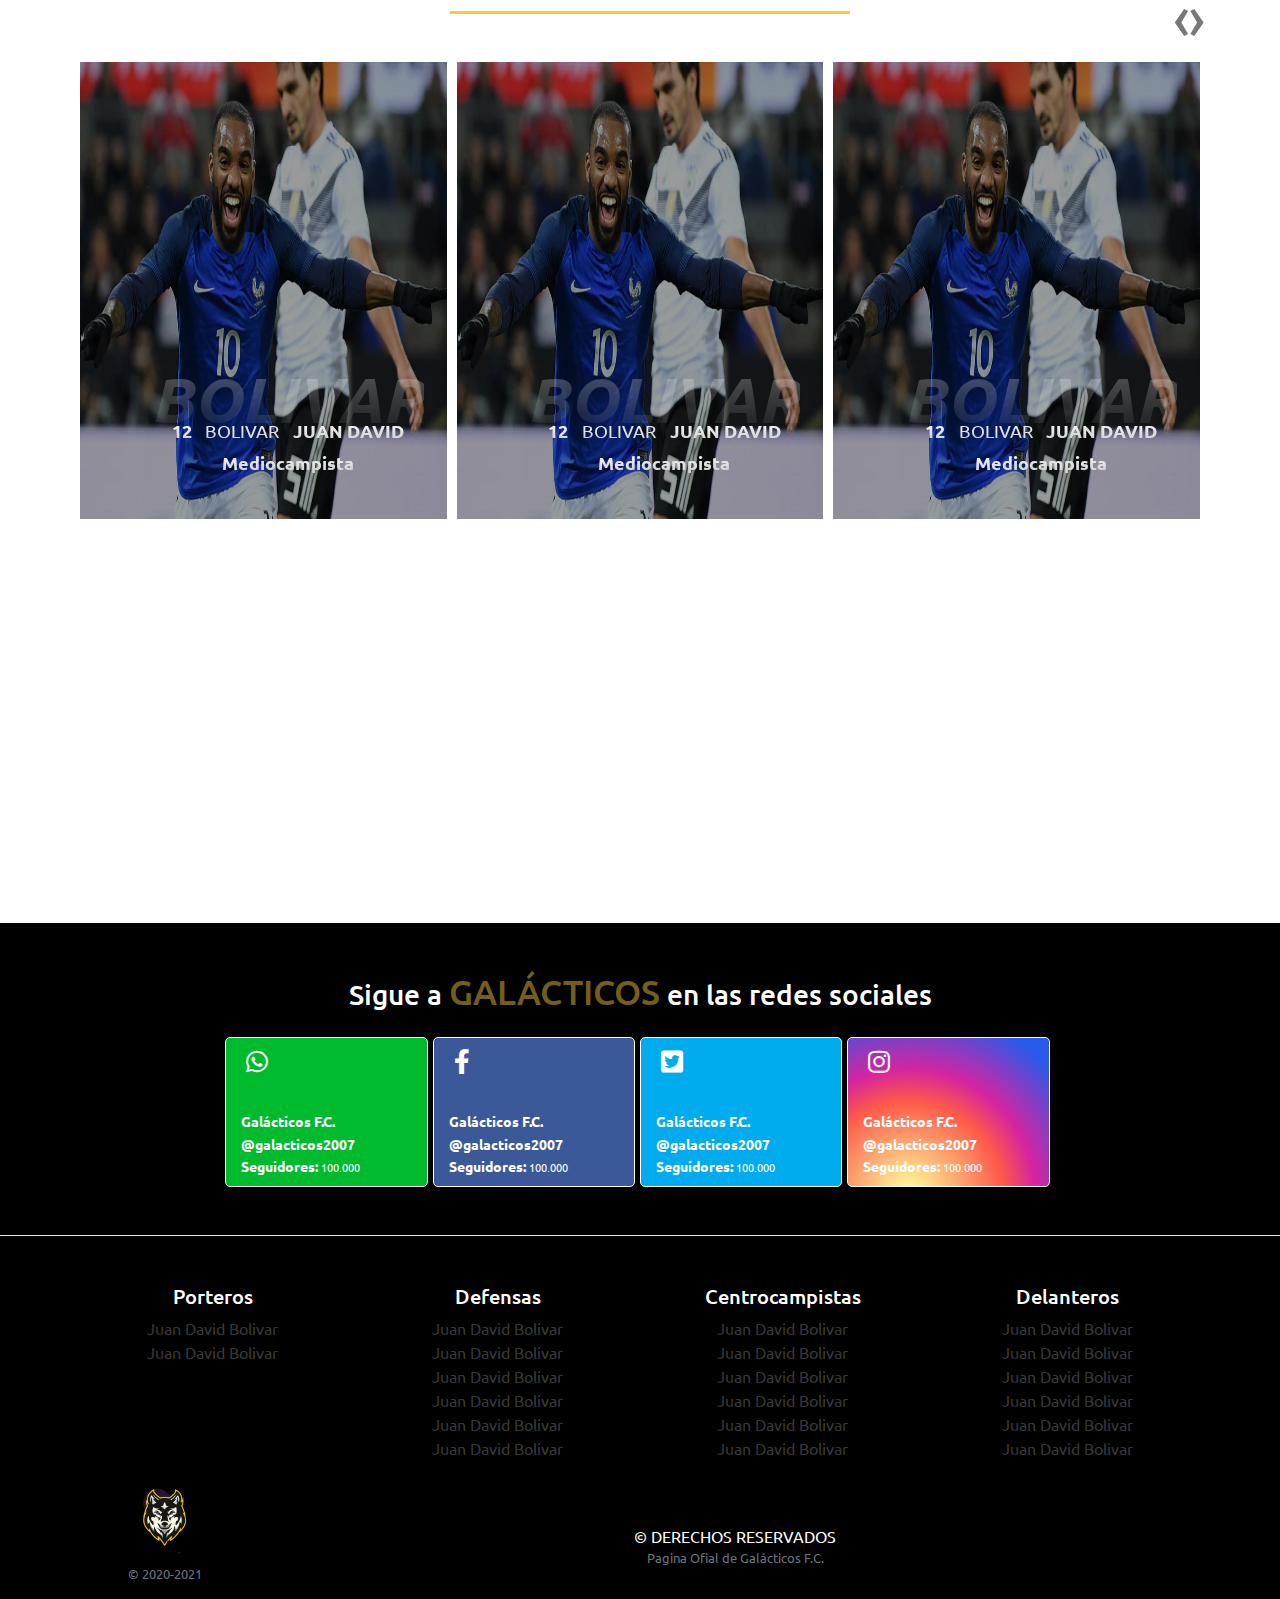
==== commit d4ccfdc7: "social" ====
--- a/index.html
+++ b/index.html
@@ -698,7 +698,8 @@
                     </a>
                     <br>
                     <span>@galacticos2007</span>
-
+                    <br>
+                    <span>Seguidores: <small class="number">100.000</small></span>
                 </div>
             </div>
             <div class="col-md-2 red-social-twi ">
@@ -711,6 +712,8 @@
                     </a>
                     <br>
                     <span>@galacticos2007</span>
+                    <br>
+                    <span>Seguidores: <small class="number">100.000</small></span>
                 </div>
             </div>
             <div class="col-md-2 red-social-ins ">
@@ -723,6 +726,8 @@
                     </a>
                     <br>
                     <span>@galacticos2007</span>
+                    <br>
+                    <span>Seguidores: <small class="number">100.000</small></span>
                 </div>
             </div>
         </div>
--- a/assets/css/style.css
+++ b/assets/css/style.css
@@ -753,7 +753,7 @@
 }
 
 #social-networks-gal .social-info span {
-    font-size: 20px;
+    font-size: 14px;
     font-weight: bolder!important;
 }
 
@@ -944,7 +944,7 @@
         border-left: none;
     }
     .banner {
-        background-image: url(../images/banner2.jpg);
+        background-image: url(../images/banner-nuevo.jpg);
         background-size: 100% 533px;
         background-attachment: scroll;
         height: 529px;
@@ -955,7 +955,7 @@
         top: 249px;
         left: 0;
         right: 0;
-        bottom: -140px;
+        bottom: -300px;
         content: '';
         opacity: .4;
         width: 100%;
@@ -976,7 +976,7 @@
         padding: 1rem;
     }
     #directos h1 span {
-        font-size: 47px;
+        font-size: 38px;
         color: rgb(250, 202, 54);
         text-transform: uppercase;
     }
@@ -1004,6 +1004,10 @@
     #statistics {
         height: auto;
     }
+    #social-networks-gal .social-info span {
+        font-size: 13px;
+        font-weight: bolder!important;
+    }
     #social-networks-gal .red-social-wha,
     #social-networks-gal .red-social-fac,
     #social-networks-gal .red-social-twi,
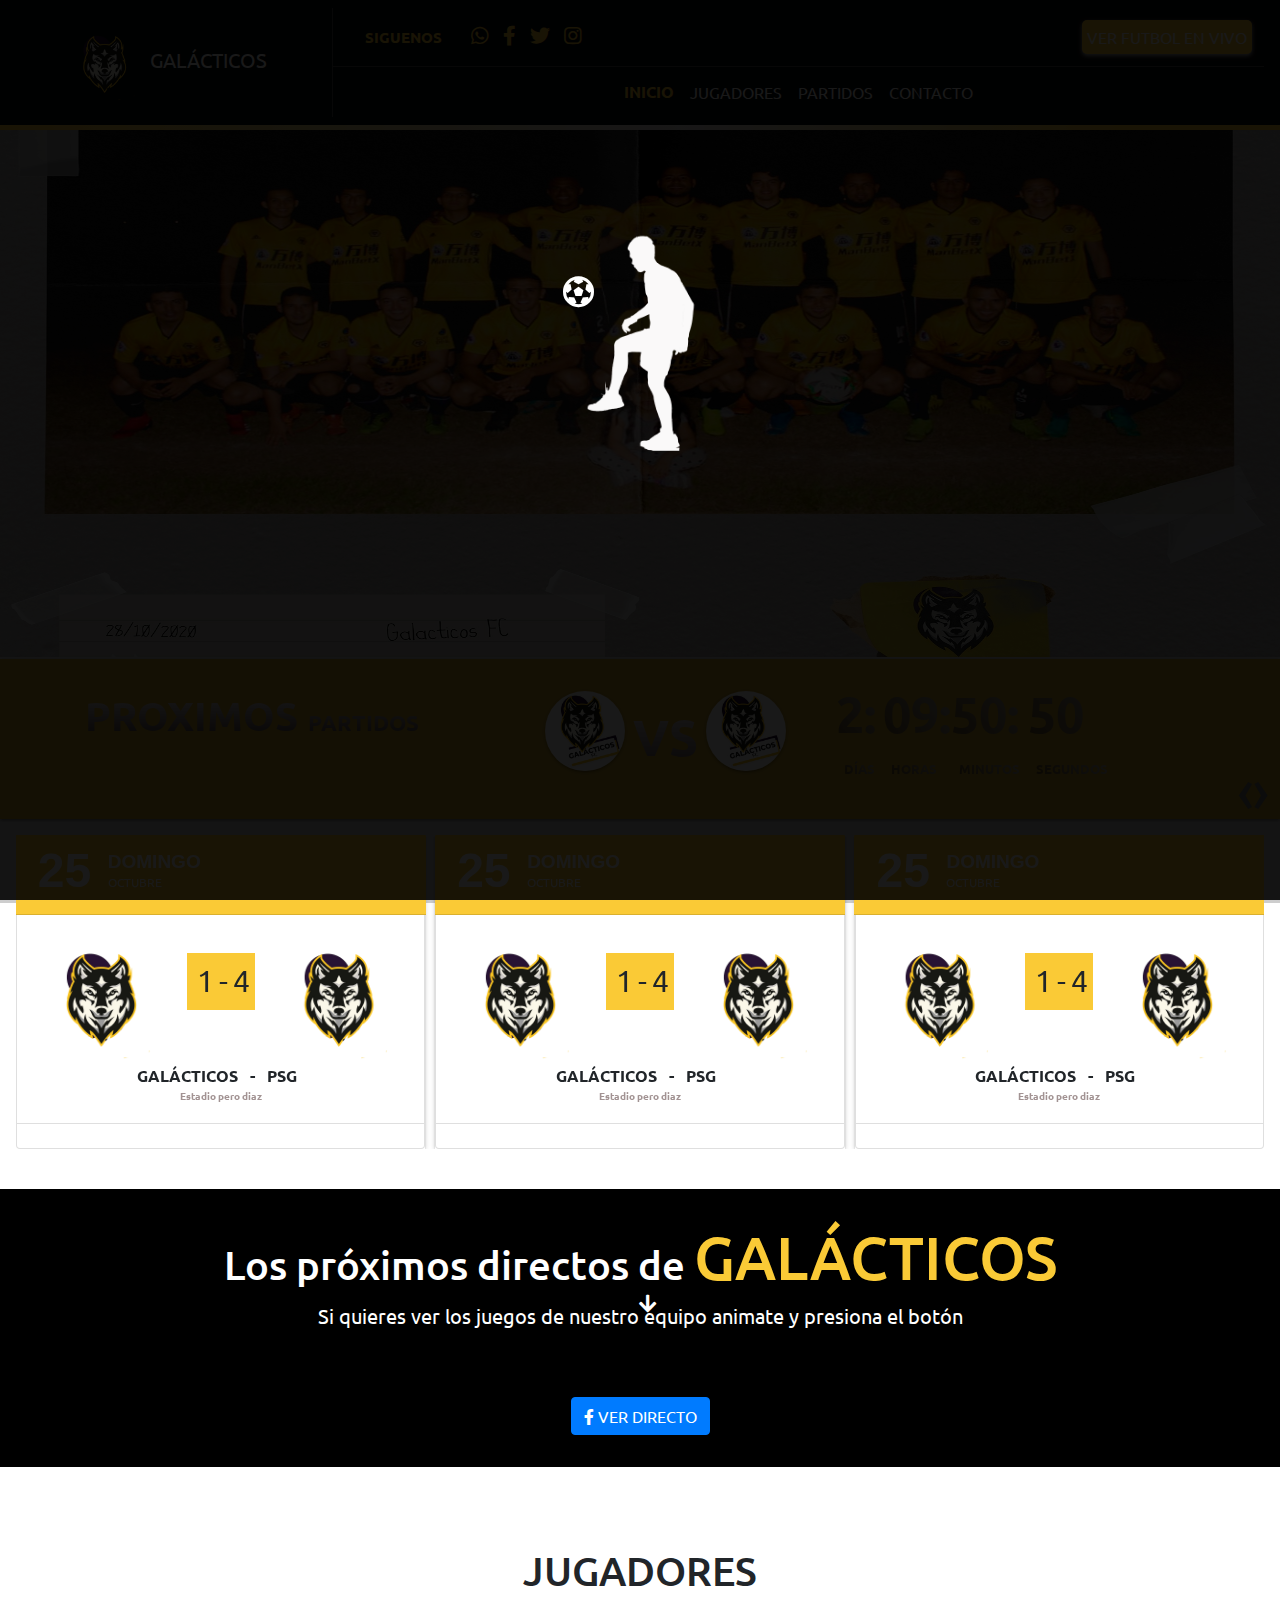
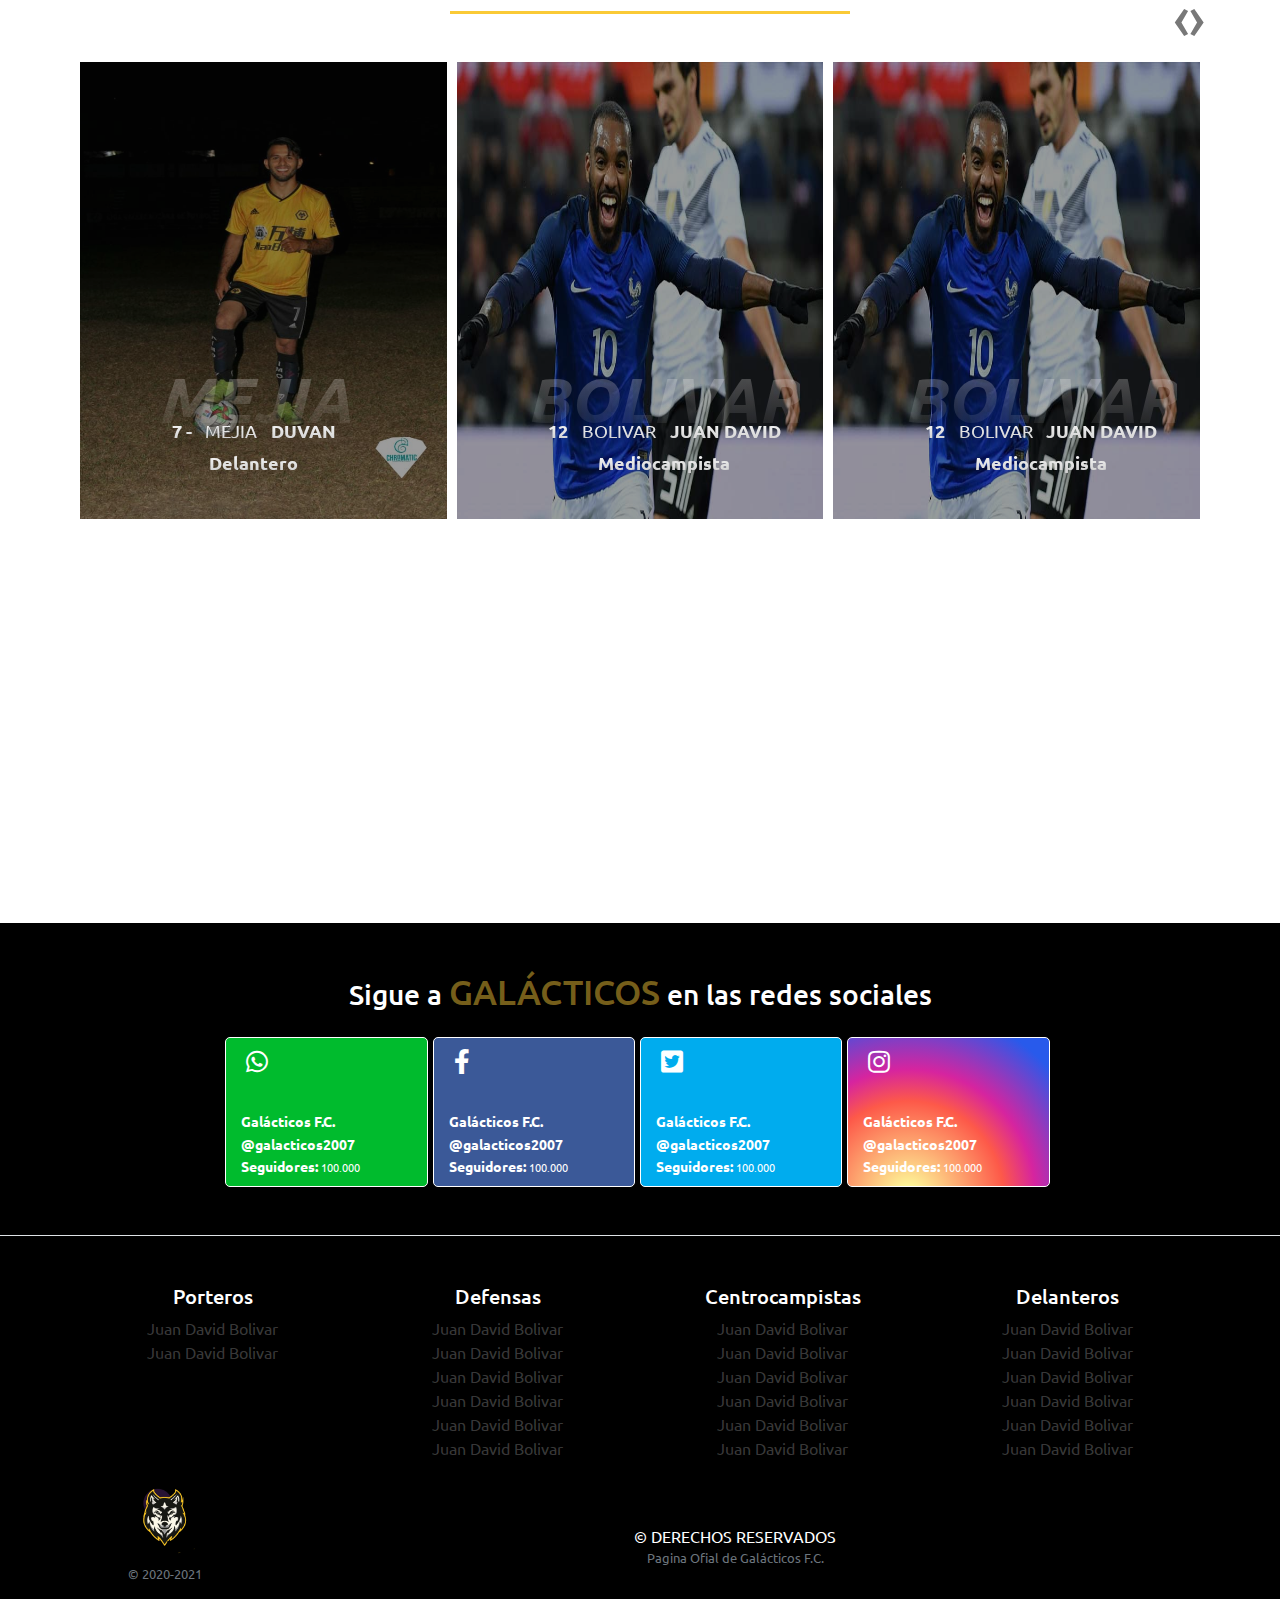
==== commit cd61f277: "social" ====
--- a/index.html
+++ b/index.html
@@ -427,16 +427,16 @@
         <div class="owl-carousel mt-5">
             <div class="team-container">
                 <div class="team-item">
-                    <img src="assets/images/equipo.jpg" alt="" class="team-img">
+                    <img src="assets/images/players/mello.jpg" alt="" class="team-img">
                     <di class="overlay"></di>
                     <div class="team-info-person">
                         <p class="team-info-person-p">
-                            <span class="name-large">BOLIVAR</span>
-                            <span class="number">12</span>
-                            <span class="firt-name">BOLIVAR</span>
-                            <span class="name">JUAN DAVID</span>
+                            <span class="name-large">MEJIA</span>
+                            <span class="number">7 -</span>
+                            <span class="firt-name">MEJIA</span>
+                            <span class="name">DUVAN</span>
                         </p>
-                        <span class="position">Mediocampista</span>
+                        <span class="position">Delantero</span>
                     </div>
                     <div class="team-text">
                         <div class="row">
@@ -450,14 +450,14 @@
                             <div class="col-md-4">
                                 <div class="info-games">
                                     <span class="title-games">Goles</span>
-                                    <span class="number-games">3</span>
+                                    <span class="number-games">5</span>
                                     <span class="year-games">Año-2020</span>
                                 </div>
                             </div>
                             <div class="col-md-4">
                                 <div class="info-games">
                                     <span class="title-games">Asistencias</span>
-                                    <span class="number-games">4</span>
+                                    <span class="number-games">2</span>
                                     <span class="year-games">Año-2020</span>
                                 </div>
                             </div>
